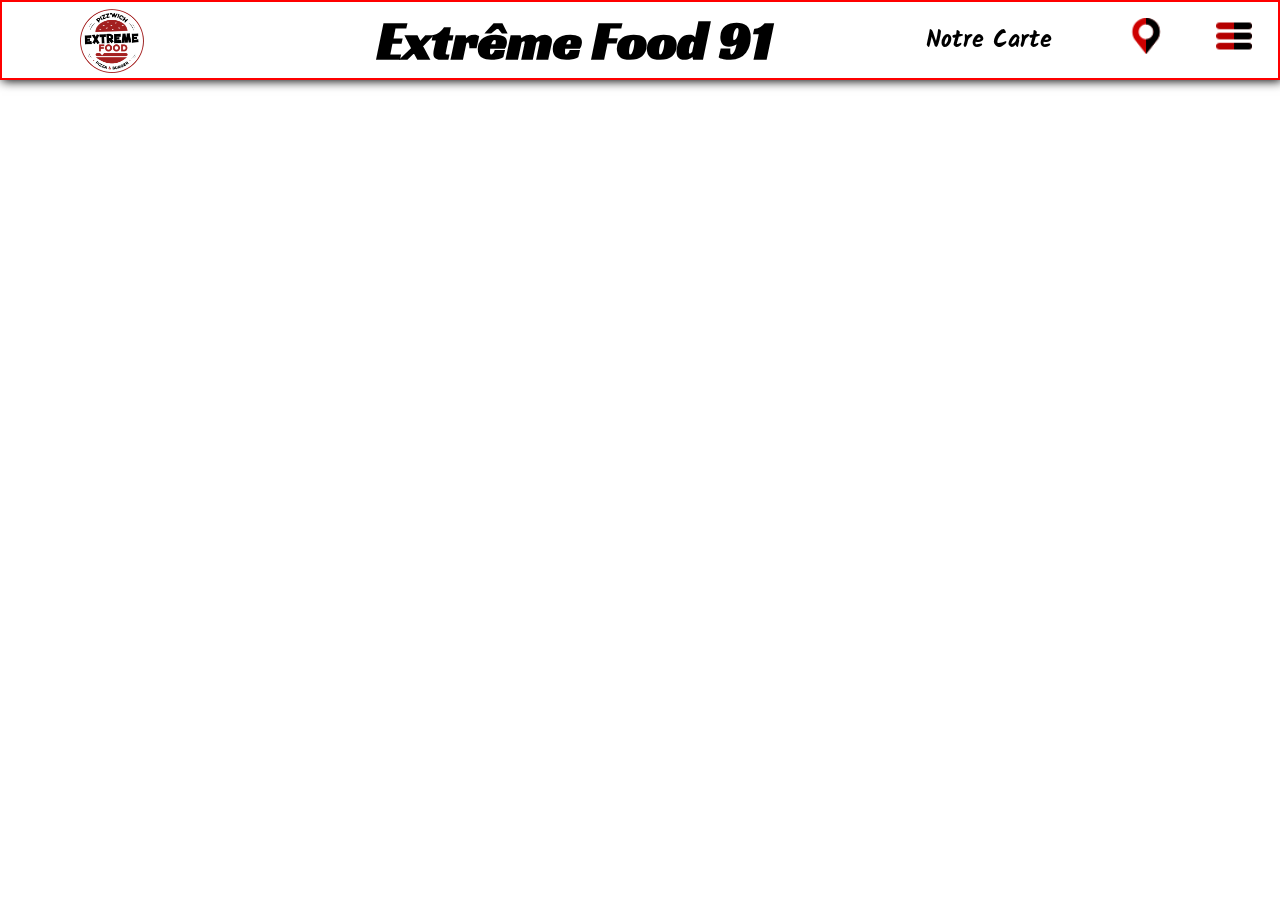
==== index.html @ 27711e1b "Header" ====
<!DOCTYPE html>
<html lang="en">
  <head>
    <meta charset="utf-8" />
    <link rel="stylesheet" href="./style.css" type="text/css" />
    <link rel="icon" href="/Images/Logos/Logo 1.png" />
    <meta name="viewport" content="width=device-width, initial-scale=1" />
    <meta name="theme-color" content="#000000" />
    <meta name="description" content="Restaurant Rapide Extrême Food 91" />
    <meta
      name="keywords"
      content="resto, restauration, fastfood, burger, sandwich, pizza, frites, nuggets, halal, etampes, livraison, ubereat, rapide,"
    />
    <title>Extrême Food 91</title>
  </head>

  <body>
    <!-- Entête -->
    <header>
      <div class="headerContainer">
        <div class="logoContainer">
          <a href="index.html">
            <img
              class="logo"
              src="Images/Logos/Logo 2.png"
              alt="Logo de Extrême Food 91"
            />
          </a>
        </div>
        <div class="titleContainer">
            <a href="index.html" class="restoLink"><h1 id="restoTitle">Extrême Food 91</h1></a>
        </div>
        <div class="cardContainer">
            <h2 id="restoCard">Notre Carte</h2>
        </div>
        
        <div class="mapMenuContainer">

            <div class="mapIcon">
                <a href="https://goo.gl/maps/BwsLsfwWhF5oVMnx7" target="_blank">
                    <img
                    class="map"
                    src="Images/icons/here.png"
                    alt="Localisation du Restaurant à Etampes"
                    />
                </a>
            </div>
            <div class="menuIcon">
                <nav>
                    <img class="menu" src="Images/icons/menu.png" alt="Icon du menu" />
                </nav>
            </div>
        </div>
      </div>
    </header>
    <!-- Informations -->
    <main>
      <!-- <div>
        <img
          src="/Images/Sandwich/sandwichBanner.jpg"
          alt="Publicité de nos sandwichs"
          class="sandwichBanner"
        />
        <img
          src="/Images/Salades/saladeBanner.jpg"
          alt="Publicité de nos salades"
          class="saladeBanner"
        />
        <img
          src="/Images/Pizza/pizzaBanner.jpg"
          alt="Publicité de nos pizzas"
          class="pizzaBanner"
        />
      </div> -->
    </main>

    <!-- Pied de page -->
    <footer>
      <div>
        Icônes conçues par
        <a href="https://www.flaticon.com/fr/auteurs/freepik" title="Freepik">
          Freepik
        </a>
        from
        <a href="https://www.flaticon.com/fr/" title="Flaticon"
          >www.flaticon.com'</a
        >
      </div>
    </footer>
  </body>
</html>
---- style.css ----
@import url("https://fonts.googleapis.com/css2?family=Kalam:wght@300&family=Racing+Sans+One&family=Sriracha&display=swap");
.logo {
  padding-top: 10px;
  width: 4rem;
}
@media (max-width: 600px) {
  .logo {
    padding-top: 7px;
  }
}

.mapIcon {
  text-align: center;
  width: 10rem;
}
@media (max-width: 600px) {
  .mapIcon {
    text-align: right;
    margin-right: 1rem;
  }
}

.map,
.menu {
  width: 2.3rem;
}

.menuIcon {
  text-align: center;
  width: 10rem;
}
@media (max-width: 600px) {
  .menuIcon {
    text-align: left;
    margin-left: 1rem;
  }
}

* {
  width: 100%;
  box-sizing: border-box;
  list-style: none;
  margin: 0;
  padding: 0;
}

body {
  width: 100%;
  display: flex;
  font-family: "Kalam", cursive;
  display: flex;
  flex-direction: column;
  flex-wrap: wrap;
  align-content: center;
  align-items: center;
}
@media (max-width: 600px) {
  body {
    margin: 0;
    padding: 0;
    justify-content: center;
  }
}

.headerContainer {
  display: flex;
  align-items: center;
  flex-direction: row;
  flex-wrap: nowrap;
  border: 2px solid red;
  box-shadow: 2px 1px 10px 0px black;
  position: fixed;
  background-color: white;
  height: 5rem;
}
@media (max-width: 600px) {
  .headerContainer {
    flex-direction: column;
  }
}

.logoContainer {
  text-align: center;
  width: 25rem;
}
@media (max-width: 600px) {
  .logoContainer {
    position: absolute;
  }
}

.titleContainer {
  text-align: center;
}
@media (max-width: 600px) {
  .titleContainer {
    width: 0;
  }
}

.restoLink {
  text-decoration: none;
  list-style: none;
}

#restoTitle {
  font-family: "Racing Sans One", cursive;
  font-size: 3.3rem;
  color: black;
}
@media (max-width: 600px) {
  #restoTitle {
    visibility: hidden;
    height: 0;
  }
}

.cardContainer {
  width: 20rem;
}
@media (max-width: 600px) {
  .cardContainer {
    width: 0;
  }
}

@media (max-width: 600px) {
  #restoCard {
    visibility: hidden;
    height: 0;
  }
}

.mapMenuContainer {
  display: flex;
  width: 11rem;
  flex-wrap: nowrap;
  flex-direction: row;
}
@media (max-width: 600px) {
  .mapMenuContainer {
    width: 100%;
    height: 5rem;
    flex-direction: row-reverse;
    align-items: flex-end;
  }
}

.logo {
  padding-top: 10px;
  width: 4rem;
}
@media (max-width: 600px) {
  .logo {
    padding-top: 7px;
  }
}

.mapIcon {
  text-align: center;
  width: 10rem;
}
@media (max-width: 600px) {
  .mapIcon {
    text-align: right;
    margin-right: 1rem;
  }
}

.map,
.menu {
  width: 2.3rem;
}

.menuIcon {
  text-align: center;
  width: 10rem;
}
@media (max-width: 600px) {
  .menuIcon {
    text-align: left;
    margin-left: 1rem;
  }
}

/*# sourceMappingURL=style.css.map */
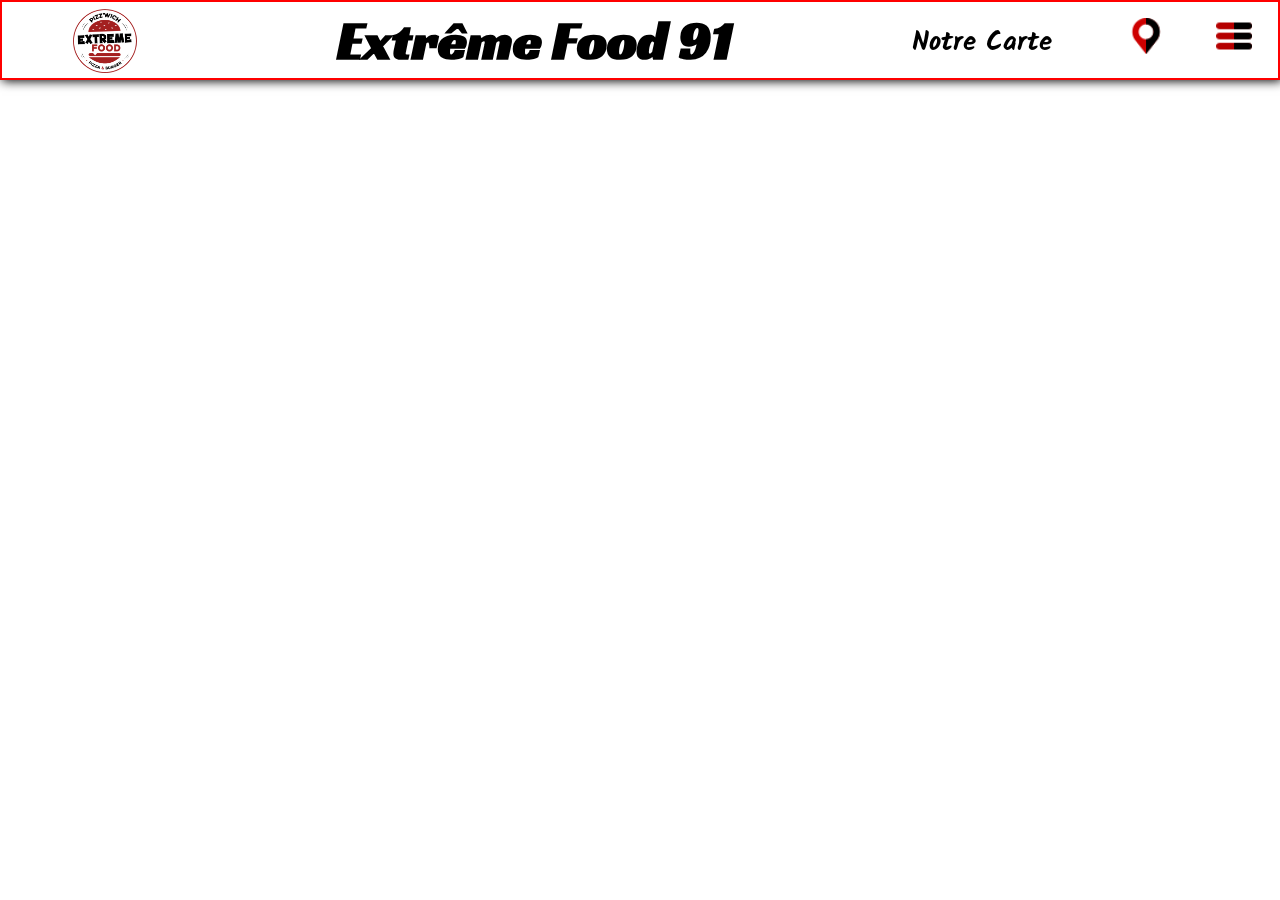
==== commit e76b2c78: "menu" ====
--- a/index.html
+++ b/index.html
@@ -28,28 +28,108 @@
           </a>
         </div>
         <div class="titleContainer">
-            <a href="index.html" class="restoLink"><h1 id="restoTitle">Extrême Food 91</h1></a>
+          <a href="index.html" class="restoLink"
+            ><h1 id="restoTitle">Extrême Food 91</h1></a
+          >
         </div>
         <div class="cardContainer">
-            <h2 id="restoCard">Notre Carte</h2>
+          <div class="restoCard">
+            <h2 class="cardTitle">Notre Carte</h2>
+            <div class="menuCards">
+              <div class="cardsImgContainer">
+                <p class="cards">Nos Burgers</p>
+                <img
+                  src="/Images/Burgers/Le Balaise.png"
+                  alt="Burger Le Balaise"
+                  class="cardsImg"
+                />
+              </div>
+
+              <div class="cardsImgContainer">
+                <p class="cards">Nos Pizzas</p>
+                <img
+                  src="/Images/Pizza/Carnivore.png"
+                  alt="Pizza Carnivore"
+                  class="cardsImg"
+                />
+              </div>
+
+              <div class="cardsImgContainer">
+                <p class="cards">Nos Sandwichs</p>
+                <img
+                  src="/Images/Sandwich/Le Mix Up.png"
+                  alt="Sandwich Le Mix Up"
+                  class="cardsImg"
+                />
+              </div>
+
+              <div class="cardsImgContainer">
+                <p class="cards">Nos Salades</p>
+                <img
+                  src="/Images/Salades/Poulax.png"
+                  alt="Salade Poulax"
+                  class="cardsImg"
+                />
+              </div>
+
+              <div class="cardsImgContainer">
+                <p class="cards">Nos Frites</p>
+                <img
+                  src="/Images/Friture/Frites Cheddar Bacon.png"
+                  alt="Frites Cheddar Bacon"
+                  class="cardsImg"
+                />
+              </div>
+
+              <div class="cardsImgContainer">
+                <p class="cards">Nos Extras</p>
+                <img
+                  src="/Images/Friture/Nuggets.png"
+                  alt="Nuggets"
+                  class="cardsImg"
+                />
+              </div>
+
+              <div class="cardsImgContainer">
+                <p class="cards">Menu Kids</p>
+                <img
+                  src="/Images/Burgers/Menu Enfant.jpg"
+                  alt="Menu Kids"
+                  class="cardsImg"
+                />
+              </div>
+
+              <div class="cardsImgContainer">
+                <p class="cards">Nos Desserts</p>
+                <img
+                  src="/Images/Desserts/Tiramisu Maison.png"
+                  alt="Tiramisu"
+                  class="cardsImg"
+                />
+              </div>
+            </div>
+          </div>
         </div>
-        
+
         <div class="mapMenuContainer">
-
-            <div class="mapIcon">
-                <a href="https://goo.gl/maps/BwsLsfwWhF5oVMnx7" target="_blank">
-                    <img
-                    class="map"
-                    src="Images/icons/here.png"
-                    alt="Localisation du Restaurant à Etampes"
-                    />
-                </a>
-            </div>
-            <div class="menuIcon">
-                <nav>
-                    <img class="menu" src="Images/icons/menu.png" alt="Icon du menu" />
-                </nav>
-            </div>
+          <div class="mapIcon">
+            <a href="https://goo.gl/maps/BwsLsfwWhF5oVMnx7" target="_blank">
+              <img
+                class="map"
+                src="Images/icons/here.png"
+                alt="Localisation du Restaurant à Etampes"
+              />
+            </a>
+          </div>
+          <div class="menuIcon">
+            <nav>
+              <img
+                class="menu"
+                src="Images/icons/menu.png"
+                alt="Icon du menu"
+              />
+            </nav>
+          </div>
         </div>
       </div>
     </header>
--- a/style.css
+++ b/style.css
@@ -116,7 +116,8 @@
 }
 
 .cardContainer {
-  width: 20rem;
+  height: 5rem;
+  width: 15rem;
 }
 @media (max-width: 600px) {
   .cardContainer {
@@ -124,11 +125,25 @@
   }
 }
 
-@media (max-width: 600px) {
-  #restoCard {
+.restoCard {
+  font-family: "Kalam", cursive;
+  font-size: 1.5rem;
+  cursor: pointer;
+  height: 5rem;
+  width: 15rem;
+}
+@media (max-width: 600px) {
+  .restoCard {
     visibility: hidden;
     height: 0;
   }
+}
+
+.cardTitle {
+  font-family: "Kalam", cursive;
+  font-size: 1.7rem;
+  padding-top: 1.3rem;
+  text-align: center;
 }
 
 .mapMenuContainer {
@@ -146,6 +161,74 @@
   }
 }
 
+.menuCards {
+  display: flex;
+  flex-direction: row;
+  flex-wrap: wrap;
+  justify-content: space-evenly;
+  align-content: space-around;
+  cursor: pointer;
+  visibility: hidden;
+  width: 0;
+  height: 0;
+  border-radius: 20px;
+  border: 2px solid grey;
+  box-shadow: 4px 3px 11px 0px grey;
+  border-radius: 1rem;
+  opacity: 0;
+  position: relative;
+  top: 1.7rem;
+  right: 33rem;
+  transition: 0.4s cubic-bezier(0.51, 0.52, 0.87, 0.88);
+}
+
+.restoCard:hover .menuCards {
+  visibility: visible;
+  opacity: 1;
+  width: 45rem;
+  height: 20rem;
+}
+
+.cardsImgContainer {
+  visibility: hidden;
+  width: 10rem;
+  height: 7rem;
+  padding: 11px;
+  display: flex;
+  flex-direction: column-reverse;
+  opacity: 0;
+}
+.cardsImgContainer:hover {
+  visibility: visible;
+  width: 9.5rem;
+  height: 7rem;
+  border: 2px solid grey;
+  box-shadow: 4px 3px 11px 0px grey;
+  border-radius: 1rem;
+  transform: scale(1.03);
+  cursor: pointer;
+  opacity: 1;
+}
+
+.cardsImg {
+  width: 5rem;
+  height: 3.5rem;
+  margin-left: 1.7rem;
+}
+
+.cards {
+  font-family: "Sriracha", cursive;
+  font-size: 15px;
+  text-align: center;
+}
+
+.restoCard:hover .cardsImgContainer {
+  transition: 0.1s ease-in-out;
+  visibility: visible;
+  height: 7rem;
+  opacity: 1;
+}
+
 .logo {
   padding-top: 10px;
   width: 4rem;
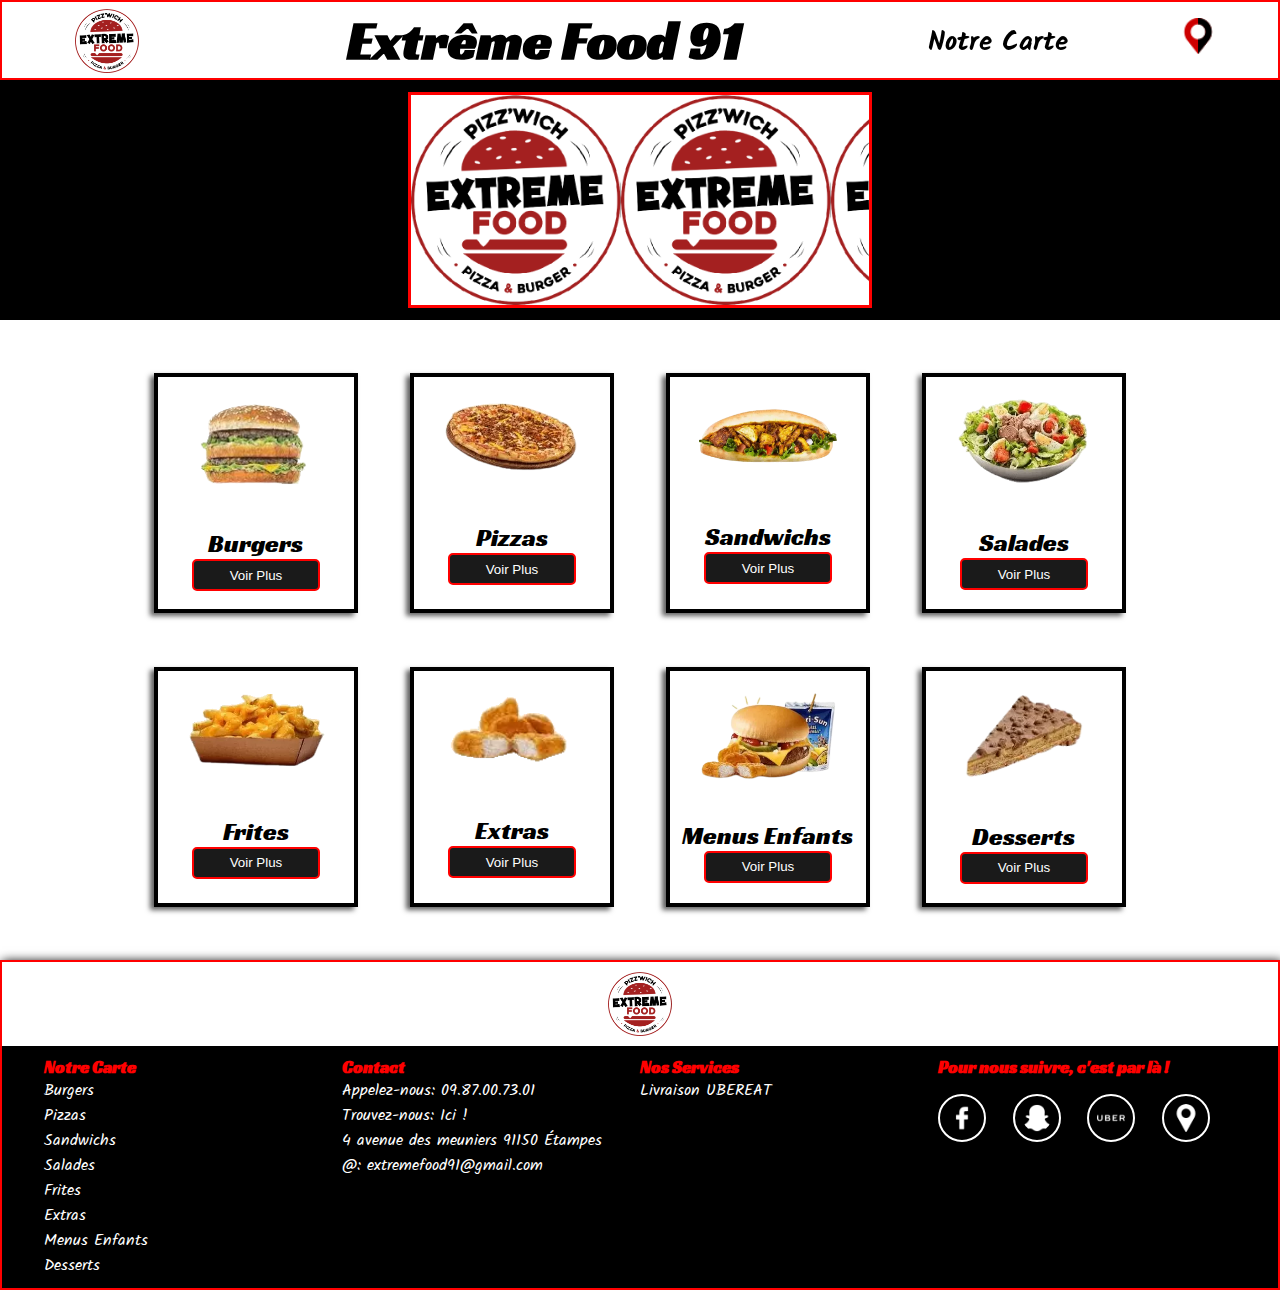
==== commit 8be398e5: "index" ====
--- a/index.html
+++ b/index.html
@@ -3,7 +3,7 @@
   <head>
     <meta charset="utf-8" />
     <link rel="stylesheet" href="./style.css" type="text/css" />
-    <link rel="icon" href="/Images/Logos/Logo 1.png" />
+    <link rel="icon" href="/Images/Logos/logo-3.webp" />
     <meta name="viewport" content="width=device-width, initial-scale=1" />
     <meta name="theme-color" content="#000000" />
     <meta name="description" content="Restaurant Rapide Extrême Food 91" />
@@ -22,7 +22,7 @@
           <a href="index.html">
             <img
               class="logo"
-              src="Images/Logos/Logo 2.png"
+              src="Images/Logos/Logo-2.webp"
               alt="Logo de Extrême Food 91"
             />
           </a>
@@ -39,7 +39,7 @@
               <div class="cardsImgContainer">
                 <p class="cards">Nos Burgers</p>
                 <img
-                  src="/Images/Burgers/Le Balaise.png"
+                  src="/Images/Burgers/Balaise.webp"
                   alt="Burger Le Balaise"
                   class="cardsImg"
                 />
@@ -48,7 +48,7 @@
               <div class="cardsImgContainer">
                 <p class="cards">Nos Pizzas</p>
                 <img
-                  src="/Images/Pizza/Carnivore.png"
+                  src="/Images/Pizza/Carnivore.webp"
                   alt="Pizza Carnivore"
                   class="cardsImg"
                 />
@@ -57,7 +57,7 @@
               <div class="cardsImgContainer">
                 <p class="cards">Nos Sandwichs</p>
                 <img
-                  src="/Images/Sandwich/Le Mix Up.png"
+                  src="/Images/Sandwich/MixUp.webp"
                   alt="Sandwich Le Mix Up"
                   class="cardsImg"
                 />
@@ -66,7 +66,7 @@
               <div class="cardsImgContainer">
                 <p class="cards">Nos Salades</p>
                 <img
-                  src="/Images/Salades/Poulax.png"
+                  src="/Images/Salades/Poulax.webp"
                   alt="Salade Poulax"
                   class="cardsImg"
                 />
@@ -75,7 +75,7 @@
               <div class="cardsImgContainer">
                 <p class="cards">Nos Frites</p>
                 <img
-                  src="/Images/Friture/Frites Cheddar Bacon.png"
+                  src="/Images/Friture/Frites Cheddar Bacon.webp"
                   alt="Frites Cheddar Bacon"
                   class="cardsImg"
                 />
@@ -84,7 +84,7 @@
               <div class="cardsImgContainer">
                 <p class="cards">Nos Extras</p>
                 <img
-                  src="/Images/Friture/Nuggets.png"
+                  src="/Images/Friture/Nuggets.webp"
                   alt="Nuggets"
                   class="cardsImg"
                 />
@@ -93,7 +93,7 @@
               <div class="cardsImgContainer">
                 <p class="cards">Menu Kids</p>
                 <img
-                  src="/Images/Burgers/Menu Enfant.jpg"
+                  src="/Images/Burgers/Menu Enfant.webp"
                   alt="Menu Kids"
                   class="cardsImg"
                 />
@@ -102,7 +102,7 @@
               <div class="cardsImgContainer">
                 <p class="cards">Nos Desserts</p>
                 <img
-                  src="/Images/Desserts/Tiramisu Maison.png"
+                  src="/Images/Desserts/Tiramisu.webp"
                   alt="Tiramisu"
                   class="cardsImg"
                 />
@@ -116,55 +116,195 @@
             <a href="https://goo.gl/maps/BwsLsfwWhF5oVMnx7" target="_blank">
               <img
                 class="map"
-                src="Images/icons/here.png"
+                src="Images/icons/here.webp"
                 alt="Localisation du Restaurant à Etampes"
               />
             </a>
-          </div>
-          <div class="menuIcon">
-            <nav>
-              <img
-                class="menu"
-                src="Images/icons/menu.png"
-                alt="Icon du menu"
-              />
-            </nav>
           </div>
         </div>
       </div>
     </header>
     <!-- Informations -->
-    <main>
-      <!-- <div>
-        <img
-          src="/Images/Sandwich/sandwichBanner.jpg"
-          alt="Publicité de nos sandwichs"
-          class="sandwichBanner"
-        />
-        <img
-          src="/Images/Salades/saladeBanner.jpg"
-          alt="Publicité de nos salades"
-          class="saladeBanner"
-        />
-        <img
-          src="/Images/Pizza/pizzaBanner.jpg"
-          alt="Publicité de nos pizzas"
-          class="pizzaBanner"
-        />
-      </div> -->
+    <main class="mainContainer">
+      <div class="deliciousBanner">
+        <div class="deliciousContainer">
+          <div class="deliciousSlides"><!-- défilement d'images --></div>
+        </div>
+      </div>
+
+      <div class="meals">
+        <div class="mealsPart1">
+          <div class="mealsCards">
+            <a href="page.html" class="mealsLinks">
+              <img
+                src="/Images/Burgers/Le Big.webp"
+                alt="Burger Le Big"
+                class="mealsImg"
+              />
+              <div class="infosMeals">
+                <p class="mealsTitles">Burgers</p>
+                <input class="seeMoreBtn" type="button" value="Voir Plus" />
+              </div>
+            </a>
+          </div>
+          <div class="mealsCards">
+            <a href="page.html" class="mealsLinks">
+              <img
+                src="/Images/Pizza/Bolognaise.webp"
+                alt="Pizza Bolognaise"
+                class="mealsImg"
+              />
+              <div class="infosMeals">
+                <p class="mealsTitles">Pizzas</p>
+                <input class="seeMoreBtn" type="button" value="Voir Plus" />
+              </div>
+            </a>
+          </div>
+          <div class="mealsCards">
+            <a href="page.html" class="mealsLinks">
+              <img
+                src="/Images/Sandwich/Chicken.webp"
+                alt="Sandwich Chicken"
+                class="mealsImg"
+              />
+              <div class="infosMeals">
+                <p class="mealsTitles">Sandwichs</p>
+                <input class="seeMoreBtn" type="button" value="Voir Plus" />
+              </div>
+            </a>
+          </div>
+          <div class="mealsCards">
+            <a href="page.html" class="mealsLinks">
+              <img
+                src="/Images/Salades/Thon.webp"
+                alt="Salade Thon"
+                class="mealsImg"
+              />
+              <div class="infosMeals">
+                <p class="mealsTitles">Salades</p>
+                <input class="seeMoreBtn" type="button" value="Voir Plus" />
+              </div>
+            </a>
+          </div>
+        </div>
+
+        <div class="mealsPart2">
+          <div class="mealsCards">
+            <a href="page.html" class="mealsLinks">
+              <img
+                src="/Images/Friture/Frites Cheddar.webp"
+                alt="Frites Cheddar"
+                class="mealsImg"
+              />
+              <div class="infosMeals">
+                <p class="mealsTitles">Frites</p>
+                <input class="seeMoreBtn" type="button" value="Voir Plus" />
+              </div>
+            </a>
+          </div>
+          <div class="mealsCards">
+            <a href="page.html" class="mealsLinks">
+              <img
+                src="/Images/Friture/Nuggets.webp"
+                alt="Nuggets"
+                class="mealsImg"
+              />
+              <div class="infosMeals">
+                <p class="mealsTitles">Extras</p>
+                <input class="seeMoreBtn" type="button" value="Voir Plus" />
+              </div>
+            </a>
+          </div>
+          <div class="mealsCards">
+            <a href="page.html" class="mealsLinks">
+              <img
+                src="/Images/Burgers/Menu Enfant.webp"
+                alt="Menu Enfant"
+                class="mealsImg"
+              />
+              <div class="infosMeals">
+                <p class="mealsTitles">Menus Enfants</p>
+                <input class="seeMoreBtn" type="button" value="Voir Plus" />
+              </div>
+            </a>
+          </div>
+          <div class="mealsCards">
+            <a href="page.html" class="mealsLinks">
+              <img
+                src="/Images/Desserts/Tarte Daim.webp"
+                alt="Tarte Daim"
+                class="mealsImg"
+              />
+              <div class="infosMeals">
+                <p class="mealsTitles">Desserts</p>
+                <input class="seeMoreBtn" type="button" value="Voir Plus" />
+              </div>
+            </a>
+          </div>
+        </div>
+      </div>
     </main>
 
     <!-- Pied de page -->
-    <footer>
-      <div>
-        Icônes conçues par
-        <a href="https://www.flaticon.com/fr/auteurs/freepik" title="Freepik">
-          Freepik
-        </a>
-        from
-        <a href="https://www.flaticon.com/fr/" title="Flaticon"
-          >www.flaticon.com'</a
-        >
+    <footer class="footer">
+      <div class="footerContainer">
+        <div class="footerLogoContainer">
+          <img
+            src="/Images/Logos/Logo-2.webp"
+            alt="Logo Extrême Food 91"
+            class="footerLogo"
+          />
+        </div>
+
+        <div class="footerInfosContainer">
+          <div class="footerCardContainer">
+            <h4 class="footerTitles">Notre Carte</h4>
+            <div class="footerCard">
+              <a href="page.html" class="footerCardLinks">Burgers</a>
+              <a href="page.html" class="footerCardLinks">Pizzas</a>
+              <a href="page.html" class="footerCardLinks">Sandwichs</a>
+              <a href="page.html" class="footerCardLinks">Salades</a>
+              <a href="page.html" class="footerCardLinks">Frites</a>
+              <a href="page.html" class="footerCardLinks">Extras</a>
+              <a href="page.html" class="footerCardLinks">Menus Enfants</a>
+              <a href="page.html" class="footerCardLinks">Desserts</a>
+            </div>
+          </div>
+          <div>
+            <h4 class="footerTitles">Contact</h4>
+            <p class="footerCardLinks">Appelez-nous: 09.87.00.73.01 </p>
+            <p class="footerCardLinks">Trouvez-nous:
+              <a href="https://goo.gl/maps/BwsLsfwWhF5oVMnx7" target="_blank" class="footerCardLinks">Ici !</a>
+            </p>
+            <p class="footerCardLinks">4 avenue des meuniers 91150 Étampes</p>
+            <p class="footerCardLinks">@: extremefood91@gmail.com</p>
+            <!-- <a href="mailto:extremefood91@gmail.com?subject=subjecttext" target="_blank" class="footerCardLinks">@: extremefood91@gmail.com</a> -->
+          </div>
+          <div >
+            <h4 class="footerTitles">Nos Services</h4>
+            <a href="https://www.ubereats.com/fr/store/extreme-x-food/DJLPsvUhWgyoLSpjos2V5g?utm_campaign=place-action-link&utm_medium=organic&utm_source=google" target="_blank" class="footerCardLinks">Livraison UBEREAT</a>
+          </div>
+          <div>
+            <h5 class="footerTitles">Pour nous suivre, c'est par là !</h5>
+          
+          <div class="footerReseauLogos">
+
+            <a href="https://www.facebook.com/profile.php?id=100083142766612" target="_blank">
+              <img src="/Images/icons/facebook.webp" alt="Facebook" class="reseauLogos"/>
+          </a>
+          <a href="https://www.snapchat.com/add/extreme-food91?share_id=7uzzYA0iHAE&locale=fr-FR" target="_blank">
+            <img src="/Images/icons/snapchat.webp" alt="SnapChat" class="reseauLogos"/>
+          </a>
+          <a href="https://www.ubereats.com/fr/store/extreme-x-food/DJLPsvUhWgyoLSpjos2V5g?utm_campaign=place-action-link&utm_medium=organic&utm_source=google" target="_blank">
+            <img src="/Images/icons/uber.webp" alt="UberEat" class="reseauLogos"/>
+          </a>
+          <a href="https://goo.gl/maps/BwsLsfwWhF5oVMnx7" target="_blank">
+            <img src="Images/icons/pin.webp"  alt="Localisation du Restaurant à Etampes" class="reseauLogos"/>
+          </a>
+          </div>
+          </div>
+
+        </div>
       </div>
     </footer>
   </body>
--- a/style.css
+++ b/style.css
@@ -20,20 +20,34 @@
   }
 }
 
-.map,
-.menu {
+.map {
   width: 2.3rem;
 }
 
-.menuIcon {
-  text-align: center;
-  width: 10rem;
-}
-@media (max-width: 600px) {
-  .menuIcon {
-    text-align: left;
-    margin-left: 1rem;
-  }
+.seeMoreBtn {
+  background-color: rgba(0, 0, 0, 0.897);
+  color: white;
+  border: 2px solid red;
+  border-radius: 5px;
+}
+.seeMoreBtn:hover {
+  background-color: white;
+  color: black;
+  transform: scale(1.09);
+  cursor: pointer;
+}
+
+.reseauLogos {
+  margin-top: 1rem;
+  padding: 8px;
+  width: 3rem;
+  border: 2px solid white;
+  border-radius: 3rem;
+}
+.reseauLogos:hover {
+  transform: rotate(360deg);
+  transition: all 0.5s ease-in-out 0s;
+  box-shadow: inset red -5px -2px 5px 0px;
 }
 
 * {
@@ -62,6 +76,185 @@
   }
 }
 
+.mainContainer {
+  padding-top: 5rem;
+  display: flex;
+  flex-direction: column;
+  align-items: center;
+}
+@media (max-width: 600px) {
+  .mainContainer {
+    padding-top: 5rem;
+  }
+}
+
+.deliciousBanner {
+  background-color: black;
+  width: 100%;
+  height: 15rem;
+  display: flex;
+  justify-content: center;
+  align-items: center;
+}
+@media (max-width: 600px) {
+  .deliciousBanner {
+    height: 12rem;
+  }
+}
+
+.deliciousContainer {
+  width: 29rem;
+  height: 13.5rem;
+  border: 3px solid red;
+  box-shadow: -4px 3px 5px 0px black;
+  background-color: white;
+  background-size: contain;
+  overflow: hidden;
+  background-color: white;
+  background-image: url("/Images/Logos/Logo-1.webp");
+  background-size: contain;
+  animation: defilement 8s cubic-bezier(1, -0.88, 0.27, 1.55) infinite;
+}
+@media (max-width: 600px) {
+  .deliciousContainer {
+    height: 76%;
+  }
+}
+
+@keyframes defilement {
+  0% {
+    background-image: url("/Images/Sandwich/SandwichBanner.webp");
+    background-repeat: no-repeat;
+  }
+  50% {
+    background-image: url("/Images/Burgers/BurgerBanner.webp");
+    background-repeat: no-repeat;
+  }
+  100% {
+    background-image: url("/Images/Pizza/PizzaBanner.webp");
+    background-repeat: no-repeat;
+  }
+}
+.deliciousSlides {
+  width: 100%;
+  height: 0;
+  padding-top: 45%;
+  background-size: contain;
+}
+
+.meals {
+  display: flex;
+  flex-direction: column;
+  width: 100%;
+  height: 40rem;
+  align-items: center;
+  justify-content: space-evenly;
+}
+@media (max-width: 1200px) {
+  .meals {
+    height: 30rem;
+  }
+}
+@media (max-width: 600px) {
+  .meals {
+    overflow: scroll;
+    height: 114rem;
+    justify-content: flex-end;
+  }
+}
+
+.mealsPart1,
+.mealsPart2 {
+  display: flex;
+  flex-direction: row;
+  justify-content: space-around;
+  width: 80%;
+}
+@media (max-width: 1200px) {
+  .mealsPart1,
+  .mealsPart2 {
+    width: 95%;
+  }
+}
+@media (max-width: 600px) {
+  .mealsPart1,
+  .mealsPart2 {
+    flex-direction: column;
+    align-items: center;
+  }
+}
+
+.mealsCards {
+  width: 20%;
+  height: 15rem;
+  background-color: white;
+  border: 4px solid black;
+  display: flex;
+  flex-direction: column;
+  box-shadow: -4px 3px 5px 0px rgba(0, 0, 0, 0.623);
+}
+.mealsCards:hover {
+  box-shadow: 5px 5px 5px 0px rgba(255, 0, 0, 0.6392156863);
+  cursor: pointer;
+  transform: rotate(2deg);
+}
+@media (max-width: 1200px) {
+  .mealsCards {
+    width: 10rem;
+    height: 11rem;
+  }
+}
+@media (max-width: 600px) {
+  .mealsCards {
+    width: 15rem;
+    height: 13rem;
+    margin-bottom: 1rem;
+  }
+}
+
+.mealsLinks {
+  display: flex;
+  flex-direction: column;
+  align-items: center;
+  justify-content: space-around;
+  height: 16rem;
+  text-decoration: none;
+  list-style: none;
+}
+
+.mealsImg {
+  width: 70%;
+  height: auto;
+}
+@media (max-width: 600px) {
+  .mealsImg {
+    width: 60%;
+  }
+}
+
+.infosMeals {
+  display: flex;
+  flex-direction: column;
+  align-items: center;
+}
+
+.mealsTitles {
+  text-align: center;
+  font-family: "Racing Sans One", cursive;
+  color: black;
+  font-size: 25px;
+}
+@media (max-width: 1200px) {
+  .mealsTitles {
+    font-size: 20px;
+  }
+}
+
+.seeMoreBtn {
+  width: 8rem;
+  height: 2rem;
+}
+
 .headerContainer {
   display: flex;
   align-items: center;
@@ -114,6 +307,11 @@
     height: 0;
   }
 }
+@media (max-width: 1200px) {
+  #restoTitle {
+    font-size: 1.8rem;
+  }
+}
 
 .cardContainer {
   height: 5rem;
@@ -121,7 +319,7 @@
 }
 @media (max-width: 600px) {
   .cardContainer {
-    width: 0;
+    width: 100%;
   }
 }
 
@@ -138,12 +336,22 @@
     height: 0;
   }
 }
+@media (max-width: 1200px) {
+  .restoCard {
+    width: 9rem;
+  }
+}
 
 .cardTitle {
   font-family: "Kalam", cursive;
   font-size: 1.7rem;
   padding-top: 1.3rem;
   text-align: center;
+}
+@media (max-width: 600px) {
+  .cardTitle {
+    padding-top: 3rem;
+  }
 }
 
 .mapMenuContainer {
@@ -178,7 +386,8 @@
   opacity: 0;
   position: relative;
   top: 1.7rem;
-  right: 33rem;
+  background-color: white;
+  right: 35rem;
   transition: 0.4s cubic-bezier(0.51, 0.52, 0.87, 0.88);
 }
 
@@ -186,7 +395,21 @@
   visibility: visible;
   opacity: 1;
   width: 45rem;
-  height: 20rem;
+  height: 17rem;
+  overflow: scroll;
+}
+@media (max-width: 600px) {
+  .restoCard:hover .menuCards {
+    visibility: hidden;
+    opacity: 0;
+  }
+}
+@media (max-width: 1200px) {
+  .restoCard:hover .menuCards {
+    right: 25rem;
+    width: 42rem;
+    height: 15rem;
+  }
 }
 
 .cardsImgContainer {
@@ -209,17 +432,39 @@
   cursor: pointer;
   opacity: 1;
 }
+@media (max-width: 600px) {
+  .cardsImgContainer {
+    visibility: visible;
+    opacity: 1;
+    width: 6rem;
+    height: 4rem;
+    padding: 0px;
+  }
+}
 
 .cardsImg {
   width: 5rem;
   height: 3.5rem;
   margin-left: 1.7rem;
 }
+@media (max-width: 600px) {
+  .cardsImg {
+    width: 4rem;
+    height: 2.5rem;
+    margin-left: 0.7rem;
+  }
+}
 
 .cards {
   font-family: "Sriracha", cursive;
   font-size: 15px;
   text-align: center;
+}
+@media (max-width: 600px) {
+  .cards {
+    font-size: 10px;
+    font-family: "Racing Sans One", cursive;
+  }
 }
 
 .restoCard:hover .cardsImgContainer {
@@ -229,6 +474,74 @@
   opacity: 1;
 }
 
+.footerContainer {
+  display: flex;
+  align-items: center;
+  flex-direction: column;
+  flex-wrap: nowrap;
+  border: 2px solid red;
+  box-shadow: 2px 1px 10px 0px black;
+  background-color: black;
+  height: auto;
+}
+
+.footerLogoContainer {
+  padding: 10px;
+  display: flex;
+  justify-content: center;
+  align-items: center;
+  background-color: white;
+}
+
+.footerLogo {
+  width: 4rem;
+  background-color: white;
+}
+
+.footerInfosContainer {
+  display: flex;
+  align-items: stretch;
+  flex-direction: row;
+  padding-bottom: 15px;
+  width: 95%;
+  padding: 10px;
+}
+@media (max-width: 600px) {
+  .footerInfosContainer {
+    flex-direction: column;
+    text-align: center;
+  }
+}
+
+.footerCardContainer {
+  display: flex;
+  flex-direction: column;
+  flex-wrap: nowrap;
+}
+
+.footerTitles {
+  font-family: "Racing Sans One", cursive;
+  font-size: 17px;
+  color: red;
+}
+
+.footerCard {
+  display: flex;
+  flex-direction: column;
+}
+
+.footerCardLinks {
+  list-style: none;
+  text-decoration: none;
+  color: white;
+}
+
+.footerReseauLogos {
+  display: flex;
+  flex-direction: row;
+  flex-wrap: nowrap;
+}
+
 .logo {
   padding-top: 10px;
   width: 4rem;
@@ -250,20 +563,34 @@
   }
 }
 
-.map,
-.menu {
+.map {
   width: 2.3rem;
 }
 
-.menuIcon {
-  text-align: center;
-  width: 10rem;
-}
-@media (max-width: 600px) {
-  .menuIcon {
-    text-align: left;
-    margin-left: 1rem;
-  }
+.seeMoreBtn {
+  background-color: rgba(0, 0, 0, 0.897);
+  color: white;
+  border: 2px solid red;
+  border-radius: 5px;
+}
+.seeMoreBtn:hover {
+  background-color: white;
+  color: black;
+  transform: scale(1.09);
+  cursor: pointer;
+}
+
+.reseauLogos {
+  margin-top: 1rem;
+  padding: 8px;
+  width: 3rem;
+  border: 2px solid white;
+  border-radius: 3rem;
+}
+.reseauLogos:hover {
+  transform: rotate(360deg);
+  transition: all 0.5s ease-in-out 0s;
+  box-shadow: inset red -5px -2px 5px 0px;
 }
 
 /*# sourceMappingURL=style.css.map */
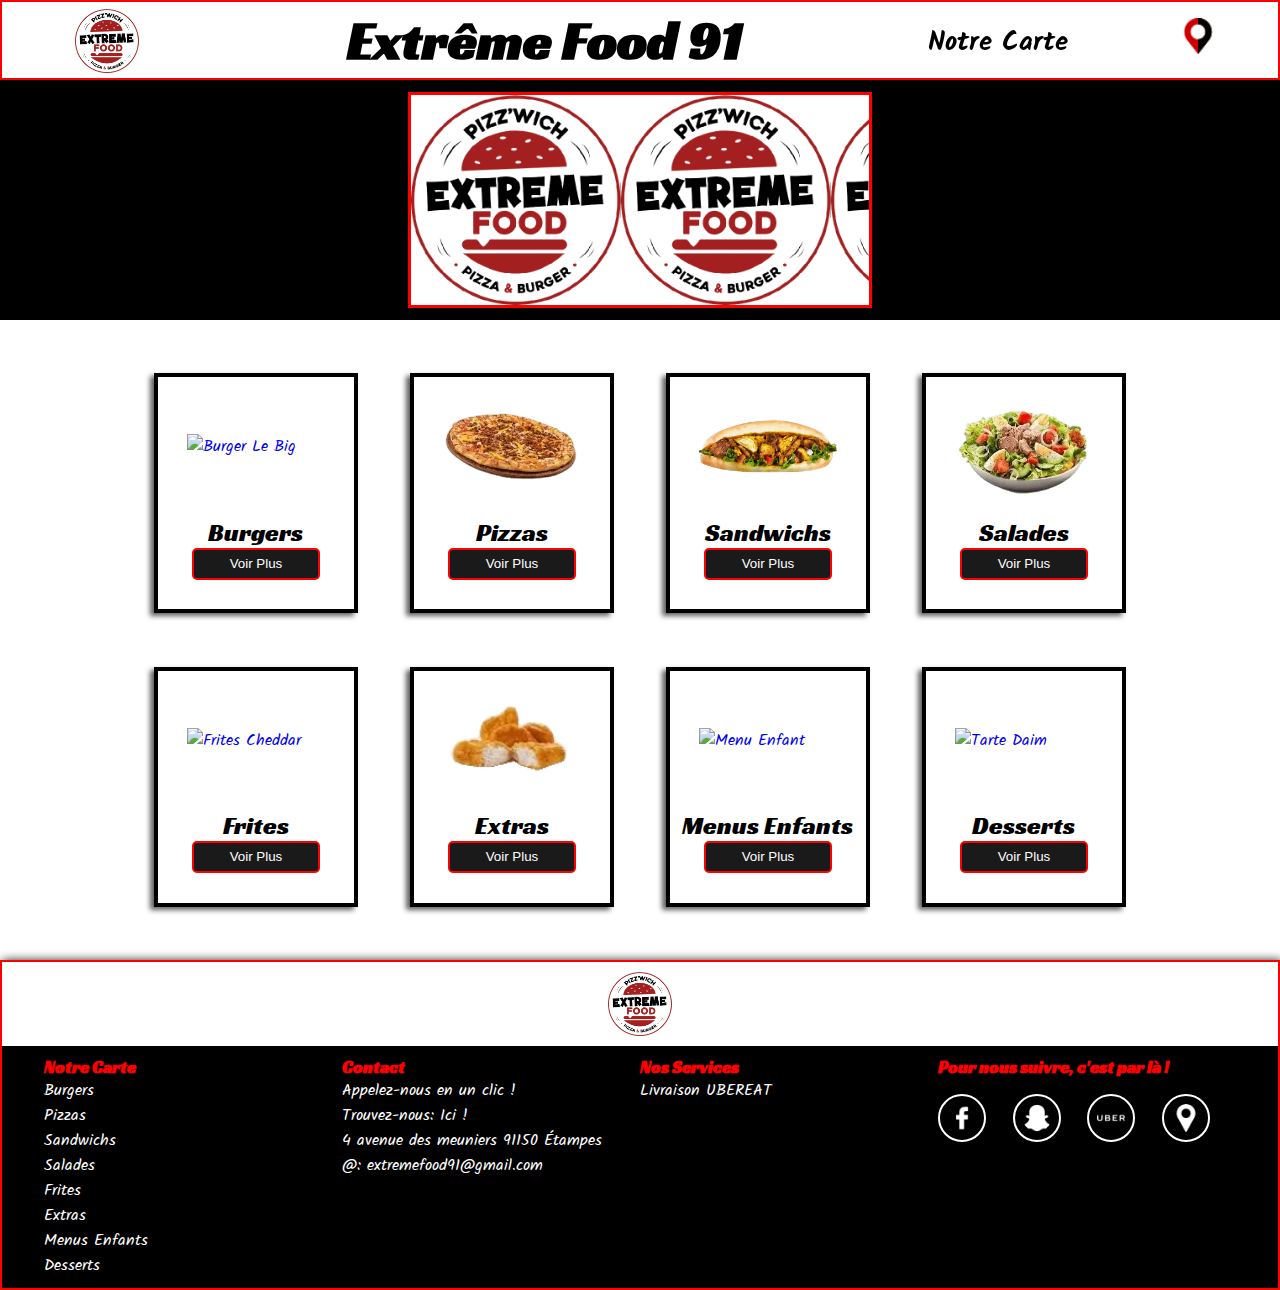
==== commit f8f34254: "responsive" ====
--- a/index.html
+++ b/index.html
@@ -29,84 +29,84 @@
         </div>
         <div class="titleContainer">
           <a href="index.html" class="restoLink"
-            ><h1 id="restoTitle">Extrême Food 91</h1></a
+            ><h1 class="restoTitle">Extrême Food 91</h1></a
           >
         </div>
         <div class="cardContainer">
           <div class="restoCard">
             <h2 class="cardTitle">Notre Carte</h2>
             <div class="menuCards">
-              <div class="cardsImgContainer">
+              <a href="page.html#burgerContainer" class="cardsImgContainer">
                 <p class="cards">Nos Burgers</p>
                 <img
                   src="/Images/Burgers/Balaise.webp"
                   alt="Burger Le Balaise"
                   class="cardsImg"
                 />
-              </div>
-
-              <div class="cardsImgContainer">
+              </a>
+
+              <a href="page.html#pizzaContainer" class="cardsImgContainer">
                 <p class="cards">Nos Pizzas</p>
                 <img
                   src="/Images/Pizza/Carnivore.webp"
                   alt="Pizza Carnivore"
                   class="cardsImg"
                 />
-              </div>
-
-              <div class="cardsImgContainer">
+              </a>
+
+              <a href="page.html#sandwichContainer" class="cardsImgContainer">
                 <p class="cards">Nos Sandwichs</p>
                 <img
                   src="/Images/Sandwich/MixUp.webp"
                   alt="Sandwich Le Mix Up"
                   class="cardsImg"
                 />
-              </div>
-
-              <div class="cardsImgContainer">
+              </a>
+
+              <a href="page.html#saladContainer" class="cardsImgContainer">
                 <p class="cards">Nos Salades</p>
                 <img
                   src="/Images/Salades/Poulax.webp"
                   alt="Salade Poulax"
                   class="cardsImg"
                 />
-              </div>
-
-              <div class="cardsImgContainer">
+              </a>
+
+              <a href="page.html#chipsContainer" class="cardsImgContainer">
                 <p class="cards">Nos Frites</p>
                 <img
-                  src="/Images/Friture/Frites Cheddar Bacon.webp"
+                  src="/Images/Friture/FritesCheddarBacon.webp"
                   alt="Frites Cheddar Bacon"
                   class="cardsImg"
                 />
-              </div>
-
-              <div class="cardsImgContainer">
+              </a>
+
+              <a href="page.html#extraContainer" class="cardsImgContainer">
                 <p class="cards">Nos Extras</p>
                 <img
                   src="/Images/Friture/Nuggets.webp"
                   alt="Nuggets"
                   class="cardsImg"
                 />
-              </div>
-
-              <div class="cardsImgContainer">
+              </a>
+
+              <a href="page.html#kidsMealsContainer" class="cardsImgContainer">
                 <p class="cards">Menu Kids</p>
                 <img
-                  src="/Images/Burgers/Menu Enfant.webp"
+                  src="/Images/Burgers/MenuEnfant.webp"
                   alt="Menu Kids"
                   class="cardsImg"
                 />
-              </div>
-
-              <div class="cardsImgContainer">
+              </a>
+
+              <a href="page.html#dessertContainer" class="cardsImgContainer">
                 <p class="cards">Nos Desserts</p>
                 <img
                   src="/Images/Desserts/Tiramisu.webp"
                   alt="Tiramisu"
                   class="cardsImg"
                 />
-              </div>
+              </a>
             </div>
           </div>
         </div>
@@ -135,111 +135,111 @@
       <div class="meals">
         <div class="mealsPart1">
           <div class="mealsCards">
-            <a href="page.html" class="mealsLinks">
-              <img
-                src="/Images/Burgers/Le Big.webp"
+            <a href="page.html#burgerContainer" class="mealsLinks">
+              <img
+                src="/Images/Burgers/LeBig.webp"
                 alt="Burger Le Big"
                 class="mealsImg"
               />
-              <div class="infosMeals">
-                <p class="mealsTitles">Burgers</p>
-                <input class="seeMoreBtn" type="button" value="Voir Plus" />
-              </div>
-            </a>
-          </div>
-          <div class="mealsCards">
-            <a href="page.html" class="mealsLinks">
+            </a>
+            <div class="infosMeals">
+              <p class="mealsTitles">Burgers</p>
+              <input class="seeMoreBtn" type="button" value="Voir Plus" />
+            </div>
+          </div>
+          <div class="mealsCards">
+            <a href="page.html#pizzaContainer" class="mealsLinks">
               <img
                 src="/Images/Pizza/Bolognaise.webp"
                 alt="Pizza Bolognaise"
                 class="mealsImg"
               />
-              <div class="infosMeals">
-                <p class="mealsTitles">Pizzas</p>
-                <input class="seeMoreBtn" type="button" value="Voir Plus" />
-              </div>
-            </a>
-          </div>
-          <div class="mealsCards">
-            <a href="page.html" class="mealsLinks">
+            </a>
+            <div class="infosMeals">
+              <p class="mealsTitles">Pizzas</p>
+              <input class="seeMoreBtn" type="button" value="Voir Plus" />
+            </div>
+          </div>
+          <div class="mealsCards">
+            <a href="page.html#sandwichContainer" class="mealsLinks">
               <img
                 src="/Images/Sandwich/Chicken.webp"
                 alt="Sandwich Chicken"
                 class="mealsImg"
               />
-              <div class="infosMeals">
-                <p class="mealsTitles">Sandwichs</p>
-                <input class="seeMoreBtn" type="button" value="Voir Plus" />
-              </div>
-            </a>
-          </div>
-          <div class="mealsCards">
-            <a href="page.html" class="mealsLinks">
+            </a>
+            <div class="infosMeals">
+              <p class="mealsTitles">Sandwichs</p>
+              <input class="seeMoreBtn" type="button" value="Voir Plus" />
+            </div>
+          </div>
+          <div class="mealsCards">
+            <a href="page.html#saladContainer" class="mealsLinks">
               <img
                 src="/Images/Salades/Thon.webp"
                 alt="Salade Thon"
                 class="mealsImg"
               />
-              <div class="infosMeals">
-                <p class="mealsTitles">Salades</p>
-                <input class="seeMoreBtn" type="button" value="Voir Plus" />
-              </div>
-            </a>
+            </a>
+            <div class="infosMeals">
+              <p class="mealsTitles">Salades</p>
+              <input class="seeMoreBtn" type="button" value="Voir Plus" />
+            </div>
           </div>
         </div>
 
         <div class="mealsPart2">
           <div class="mealsCards">
-            <a href="page.html" class="mealsLinks">
-              <img
-                src="/Images/Friture/Frites Cheddar.webp"
+            <a href="page.html#chipsContainer" class="mealsLinks">
+              <img
+                src="/Images/Friture/FritesCheddar.webp"
                 alt="Frites Cheddar"
                 class="mealsImg"
               />
-              <div class="infosMeals">
-                <p class="mealsTitles">Frites</p>
-                <input class="seeMoreBtn" type="button" value="Voir Plus" />
-              </div>
-            </a>
-          </div>
-          <div class="mealsCards">
-            <a href="page.html" class="mealsLinks">
+            </a>
+            <div class="infosMeals">
+              <p class="mealsTitles">Frites</p>
+              <input class="seeMoreBtn" type="button" value="Voir Plus" />
+            </div>
+          </div>
+          <div class="mealsCards">
+            <a href="page.html#extraContainer" class="mealsLinks">
               <img
                 src="/Images/Friture/Nuggets.webp"
                 alt="Nuggets"
                 class="mealsImg"
               />
-              <div class="infosMeals">
-                <p class="mealsTitles">Extras</p>
-                <input class="seeMoreBtn" type="button" value="Voir Plus" />
-              </div>
-            </a>
-          </div>
-          <div class="mealsCards">
-            <a href="page.html" class="mealsLinks">
-              <img
-                src="/Images/Burgers/Menu Enfant.webp"
+            </a>
+            <div class="infosMeals">
+              <p class="mealsTitles">Extras</p>
+              <input class="seeMoreBtn" type="button" value="Voir Plus" />
+            </div>
+          </div>
+          <div class="mealsCards">
+            <a href="page.html#kidsMealsContainer" class="mealsLinks">
+              <img
+                src="/Images/Burgers/MenuEnfant.webp"
                 alt="Menu Enfant"
                 class="mealsImg"
               />
-              <div class="infosMeals">
-                <p class="mealsTitles">Menus Enfants</p>
-                <input class="seeMoreBtn" type="button" value="Voir Plus" />
-              </div>
-            </a>
-          </div>
-          <div class="mealsCards">
-            <a href="page.html" class="mealsLinks">
-              <img
-                src="/Images/Desserts/Tarte Daim.webp"
+            </a>
+            <div class="infosMeals">
+              <p class="mealsTitles">Menus Enfants</p>
+              <input class="seeMoreBtn" type="button" value="Voir Plus" />
+            </div>
+          </div>
+          <div class="mealsCards">
+            <a href="page.html#dessertContainer" class="mealsLinks">
+              <img
+                src="/Images/Desserts/TarteDaim.webp"
                 alt="Tarte Daim"
                 class="mealsImg"
               />
-              <div class="infosMeals">
-                <p class="mealsTitles">Desserts</p>
-                <input class="seeMoreBtn" type="button" value="Voir Plus" />
-              </div>
-            </a>
+            </a>
+            <div class="infosMeals">
+              <p class="mealsTitles">Desserts</p>
+              <input class="seeMoreBtn" type="button" value="Voir Plus" />
+            </div>
           </div>
         </div>
       </div>
@@ -260,50 +260,84 @@
           <div class="footerCardContainer">
             <h4 class="footerTitles">Notre Carte</h4>
             <div class="footerCard">
-              <a href="page.html" class="footerCardLinks">Burgers</a>
-              <a href="page.html" class="footerCardLinks">Pizzas</a>
-              <a href="page.html" class="footerCardLinks">Sandwichs</a>
-              <a href="page.html" class="footerCardLinks">Salades</a>
-              <a href="page.html" class="footerCardLinks">Frites</a>
-              <a href="page.html" class="footerCardLinks">Extras</a>
-              <a href="page.html" class="footerCardLinks">Menus Enfants</a>
-              <a href="page.html" class="footerCardLinks">Desserts</a>
+              <a href="page.html#burgerContainer" class="footerCardLinks">Burgers</a>
+              <a href="page.html#pizzaContainer" class="footerCardLinks">Pizzas</a>
+              <a href="page.html#sandwichContainer" class="footerCardLinks">Sandwichs</a>
+              <a href="page.html#saladContainer" class="footerCardLinks">Salades</a>
+              <a href="page.html#chipsContainer" class="footerCardLinks">Frites</a>
+              <a href="page.html#extraContainer" class="footerCardLinks">Extras</a>
+              <a href="page.html#kidsMealsContainer" class="footerCardLinks">Menus Enfants</a>
+              <a href="page.html#dessertContainer" class="footerCardLinks">Desserts</a>
             </div>
           </div>
           <div>
             <h4 class="footerTitles">Contact</h4>
-            <p class="footerCardLinks">Appelez-nous: 09.87.00.73.01 </p>
-            <p class="footerCardLinks">Trouvez-nous:
-              <a href="https://goo.gl/maps/BwsLsfwWhF5oVMnx7" target="_blank" class="footerCardLinks">Ici !</a>
+            <!-- <p class="footerCardLinks">Appelez-nous: 09.87.00.73.01</p> -->
+            <a href="tel:+33987007301" class="footerCardLinks">Appelez-nous en un clic !</a>
+            <p class="footerCardLinks">
+              Trouvez-nous:
+              <a
+                href="https://goo.gl/maps/BwsLsfwWhF5oVMnx7"
+                target="_blank"
+                class="footerCardLinks"
+                >Ici !</a
+              >
             </p>
             <p class="footerCardLinks">4 avenue des meuniers 91150 Étampes</p>
-            <p class="footerCardLinks">@: extremefood91@gmail.com</p>
-            <!-- <a href="mailto:extremefood91@gmail.com?subject=subjecttext" target="_blank" class="footerCardLinks">@: extremefood91@gmail.com</a> -->
-          </div>
-          <div >
+            <a href="mailto:extremefood91@gmail.com" target="_blank" class="footerCardLinks">@: extremefood91@gmail.com</a>
+          </div>
+          <div>
             <h4 class="footerTitles">Nos Services</h4>
-            <a href="https://www.ubereats.com/fr/store/extreme-x-food/DJLPsvUhWgyoLSpjos2V5g?utm_campaign=place-action-link&utm_medium=organic&utm_source=google" target="_blank" class="footerCardLinks">Livraison UBEREAT</a>
+            <a
+              href="https://www.ubereats.com/fr/store/extreme-x-food/DJLPsvUhWgyoLSpjos2V5g?utm_campaign=place-action-link&utm_medium=organic&utm_source=google"
+              target="_blank"
+              class="footerCardLinks"
+              >Livraison UBEREAT</a
+            >
           </div>
           <div>
             <h5 class="footerTitles">Pour nous suivre, c'est par là !</h5>
-          
-          <div class="footerReseauLogos">
-
-            <a href="https://www.facebook.com/profile.php?id=100083142766612" target="_blank">
-              <img src="/Images/icons/facebook.webp" alt="Facebook" class="reseauLogos"/>
-          </a>
-          <a href="https://www.snapchat.com/add/extreme-food91?share_id=7uzzYA0iHAE&locale=fr-FR" target="_blank">
-            <img src="/Images/icons/snapchat.webp" alt="SnapChat" class="reseauLogos"/>
-          </a>
-          <a href="https://www.ubereats.com/fr/store/extreme-x-food/DJLPsvUhWgyoLSpjos2V5g?utm_campaign=place-action-link&utm_medium=organic&utm_source=google" target="_blank">
-            <img src="/Images/icons/uber.webp" alt="UberEat" class="reseauLogos"/>
-          </a>
-          <a href="https://goo.gl/maps/BwsLsfwWhF5oVMnx7" target="_blank">
-            <img src="Images/icons/pin.webp"  alt="Localisation du Restaurant à Etampes" class="reseauLogos"/>
-          </a>
-          </div>
-          </div>
-
+
+            <div class="footerReseauLogos">
+              <a
+                href="https://www.facebook.com/profile.php?id=100083142766612"
+                target="_blank"
+              >
+                <img
+                  src="/Images/icons/facebook.webp"
+                  alt="Facebook"
+                  class="reseauLogos"
+                />
+              </a>
+              <a
+                href="https://www.snapchat.com/add/extreme-food91?share_id=7uzzYA0iHAE&locale=fr-FR"
+                target="_blank"
+              >
+                <img
+                  src="/Images/icons/snapchat.webp"
+                  alt="SnapChat"
+                  class="reseauLogos"
+                />
+              </a>
+              <a
+                href="https://www.ubereats.com/fr/store/extreme-x-food/DJLPsvUhWgyoLSpjos2V5g?utm_campaign=place-action-link&utm_medium=organic&utm_source=google"
+                target="_blank"
+              >
+                <img
+                  src="/Images/icons/uber.webp"
+                  alt="UberEat"
+                  class="reseauLogos"
+                />
+              </a>
+              <a href="https://goo.gl/maps/BwsLsfwWhF5oVMnx7" target="_blank">
+                <img
+                  src="Images/icons/pin.webp"
+                  alt="Localisation du Restaurant à Etampes"
+                  class="reseauLogos"
+                />
+              </a>
+            </div>
+          </div>
         </div>
       </div>
     </footer>
--- a/style.css
+++ b/style.css
@@ -191,6 +191,8 @@
   border: 4px solid black;
   display: flex;
   flex-direction: column;
+  justify-content: space-evenly;
+  align-items: center;
   box-shadow: -4px 3px 5px 0px rgba(0, 0, 0, 0.623);
 }
 .mealsCards:hover {
@@ -217,7 +219,7 @@
   flex-direction: column;
   align-items: center;
   justify-content: space-around;
-  height: 16rem;
+  height: 5rem;
   text-decoration: none;
   list-style: none;
 }
@@ -253,6 +255,450 @@
 .seeMoreBtn {
   width: 8rem;
   height: 2rem;
+}
+
+#burgerContainer,
+#pizzaContainer,
+#sandwichContainer,
+#saladContainer,
+#chipsContainer,
+#extraContainer,
+#kidsMealsContainer,
+#dessertContainer {
+  width: 95%;
+  background-color: white;
+}
+
+.burgersTitle,
+.menusDuosTitle,
+.pizzasTitle,
+.pizzWichTitle,
+.sandwichsTitle,
+.saladsTitle,
+.chipsTitle,
+.extrasTitle,
+.kidsMealsTitle,
+.dessertTitle {
+  display: flex;
+  flex-wrap: wrap;
+  flex-direction: row;
+  align-items: center;
+  justify-content: space-around;
+  background-color: red;
+  text-align: center;
+  border: 3px solid black;
+  width: 30%;
+  margin-top: 1rem;
+  margin-bottom: 1rem;
+  color: white;
+  font-size: 2.5rem;
+  font-family: "Kalam", cursive;
+}
+@media (max-width: 1200px) {
+  .burgersTitle,
+  .menusDuosTitle,
+  .pizzasTitle,
+  .pizzWichTitle,
+  .sandwichsTitle,
+  .saladsTitle,
+  .chipsTitle,
+  .extrasTitle,
+  .kidsMealsTitle,
+  .dessertTitle {
+    width: 50%;
+    font-size: 2rem;
+  }
+}
+@media (max-width: 600px) {
+  .burgersTitle,
+  .menusDuosTitle,
+  .pizzasTitle,
+  .pizzWichTitle,
+  .sandwichsTitle,
+  .saladsTitle,
+  .chipsTitle,
+  .extrasTitle,
+  .kidsMealsTitle,
+  .dessertTitle {
+    width: 100%;
+  }
+}
+
+.burgersBlocks,
+.pizzasBlocks,
+.sandwichsBlocks,
+.chipsBlocks,
+.kidsMealsBlocks {
+  display: flex;
+  flex-direction: row;
+  flex-wrap: wrap;
+  justify-content: space-between;
+  align-content: space-around;
+  height: auto;
+}
+@media (max-width: 600px) {
+  .burgersBlocks,
+  .pizzasBlocks,
+  .sandwichsBlocks,
+  .chipsBlocks,
+  .kidsMealsBlocks {
+    flex-direction: column;
+  }
+}
+
+.burgersBlockBox {
+  background-color: white;
+  width: 14rem;
+  height: 16rem;
+  margin-bottom: 1.3rem;
+  display: flex;
+  flex-direction: column;
+  align-items: center;
+  border: 4px solid black;
+  justify-content: space-evenly;
+  box-shadow: -4px 6px 10px grey;
+}
+@media (max-width: 1200px) {
+  .burgersBlockBox {
+    width: 13rem;
+    height: 13rem;
+  }
+}
+@media (max-width: 600px) {
+  .burgersBlockBox {
+    width: 90%;
+  }
+}
+
+.burgerMiniTitle,
+.pizzaMiniTitle,
+.sandwichMiniTitle,
+.saladMiniTitle,
+.chipsMiniTitle,
+.extraMiniTitle,
+.kidsMealsMiniTitle,
+.dessertMiniTitle {
+  font-size: 25px;
+  font-family: "Racing Sans One", cursive;
+  width: 100%;
+  text-align: center;
+}
+
+.imgBurgers,
+.imgPizzas,
+.imgChips,
+.imgExtras,
+.imgKidsMeals,
+.imgDessert {
+  width: 11rem;
+  height: 8rem;
+}
+@media (max-width: 1200px) {
+  .imgBurgers,
+  .imgPizzas,
+  .imgChips,
+  .imgExtras,
+  .imgKidsMeals,
+  .imgDessert {
+    width: 7rem;
+    height: 6rem;
+  }
+}
+
+.price {
+  font-family: "Racing Sans One", cursive;
+  font-size: 20px;
+  width: 100%;
+  text-align: center;
+  color: darkblue;
+}
+
+.menusDuosContainer,
+.pizzWichContainer {
+  display: flex;
+  flex-direction: column;
+  flex-wrap: nowrap;
+  height: auto;
+}
+
+.imgDrinksFries {
+  width: 4rem;
+  height: 4rem;
+}
+
+.menusDuosBox {
+  display: flex;
+  flex-direction: row;
+  flex-wrap: wrap;
+  justify-content: space-between;
+  width: 80%;
+  height: auto;
+  align-items: stretch;
+  align-content: space-between;
+}
+@media (max-width: 600px) {
+  .menusDuosBox {
+    height: auto;
+    width: 100%;
+  }
+}
+
+.menusDuos,
+.pizzWich {
+  border: 3px dashed #ffa600;
+  width: 23%;
+  text-align: center;
+  display: flex;
+  flex-direction: column;
+  justify-content: space-evenly;
+  margin-bottom: 2rem;
+}
+@media (max-width: 600px) {
+  .menusDuos,
+  .pizzWich {
+    width: 100%;
+  }
+}
+
+.menusDuosOffers {
+  font-family: "Racing Sans One", cursive;
+  font-size: 30px;
+  color: red;
+}
+
+.menuDuoMiniTitle,
+.pizzWichMiniTitle {
+  font-family: "Sriracha", cursive;
+  font-size: 25px;
+}
+
+.pizzasBlockBox,
+.sandwichsBlockBox {
+  background-color: white;
+  width: 30%;
+  height: 16rem;
+  margin-bottom: 1.3rem;
+  display: flex;
+  flex-direction: column;
+  align-items: center;
+  border: 4px solid black;
+  justify-content: space-evenly;
+  box-shadow: -4px 6px 10px grey;
+}
+@media (max-width: 600px) {
+  .pizzasBlockBox,
+  .sandwichsBlockBox {
+    width: 100%;
+  }
+}
+
+.pizzaSizes {
+  display: flex;
+  flex-direction: row;
+  flex-wrap: nowrap;
+  align-items: flex-end;
+  width: 75%;
+  border: 3px dashed #ffa600;
+  margin-bottom: 1rem;
+}
+@media (max-width: 600px) {
+  .pizzaSizes {
+    width: 100%;
+    flex-direction: column;
+  }
+}
+
+.pizzaSizesInfos {
+  font-family: "Racing Sans One", cursive;
+  color: red;
+  font-size: 30px;
+  padding: 10px;
+  display: flex;
+  flex-direction: row;
+  align-items: center;
+  flex-wrap: nowrap;
+}
+
+.pizzWichBase {
+  font-family: "Racing Sans One", cursive;
+  margin-bottom: 1.5rem;
+  font-size: 30px;
+  display: flex;
+  flex-direction: row;
+  flex-wrap: nowrap;
+  justify-content: space-between;
+  width: 50%;
+}
+@media (max-width: 600px) {
+  .pizzWichBase {
+    font-size: 25px;
+    width: 100%;
+    flex-direction: column;
+    text-align: center;
+  }
+}
+
+.pizzWichBaseCream {
+  color: skyblue;
+  width: 20%;
+  font-size: 30px;
+}
+@media (max-width: 600px) {
+  .pizzWichBaseCream {
+    font-size: 25px;
+    width: 100%;
+    text-align: center;
+  }
+}
+
+.pizzWichBaseTomato {
+  color: red;
+  width: 20%;
+  font-size: 30px;
+}
+@media (max-width: 600px) {
+  .pizzWichBaseTomato {
+    font-size: 25px;
+    width: 100%;
+    text-align: center;
+  }
+}
+
+.pizzWichBox {
+  display: flex;
+  flex-direction: row;
+  flex-wrap: wrap;
+  justify-content: space-between;
+  align-items: stretch;
+  align-content: space-between;
+}
+@media (max-width: 600px) {
+  .pizzWichBox {
+    justify-content: center;
+  }
+}
+
+.infosPizza,
+.infosPizzWich,
+.infosSandwich,
+.infosSalad,
+.infosChips,
+.infosExtra {
+  font-size: 24px;
+  font-family: "Kalam", cursive;
+  text-align: center;
+}
+
+.imgSandwichs {
+  width: 15rem;
+  height: 7rem;
+}
+@media (max-width: 1200px) {
+  .imgSandwichs {
+    width: 10rem;
+    height: 5rem;
+  }
+}
+
+.saladsBlocks,
+.chipsBlocks,
+.kidsMealsBlocks {
+  display: flex;
+  flex-direction: row;
+  flex-wrap: wrap;
+  justify-content: flex-start;
+  align-content: space-around;
+  height: auto;
+}
+@media (max-width: 600px) {
+  .saladsBlocks,
+  .chipsBlocks,
+  .kidsMealsBlocks {
+    justify-content: center;
+  }
+}
+
+.saladsBlockBox,
+.chipsBlockBox,
+.kidsMealsBlockBox {
+  margin-right: 3rem;
+  background-color: white;
+  width: 30%;
+  height: 16rem;
+  margin-bottom: 1.3rem;
+  display: flex;
+  flex-direction: column;
+  align-items: center;
+  border: 4px solid black;
+  justify-content: space-evenly;
+  box-shadow: -4px 6px 10px grey;
+}
+@media (max-width: 600px) {
+  .saladsBlockBox,
+  .chipsBlockBox,
+  .kidsMealsBlockBox {
+    width: 100%;
+    height: 14rem;
+    margin-right: 0;
+  }
+}
+
+.imgSalads {
+  width: 16rem;
+  height: 8rem;
+}
+@media (max-width: 600px) {
+  .imgSalads {
+    width: 12rem;
+    height: 7rem;
+  }
+}
+
+.extrasBlockBox,
+.dessertsBlockBox {
+  margin-right: 3rem;
+  background-color: white;
+  width: 28%;
+  height: 17rem;
+  margin-bottom: 1.3rem;
+  display: flex;
+  flex-direction: column;
+  align-items: center;
+  border: 4px solid black;
+  justify-content: space-evenly;
+  box-shadow: -4px 6px 10px grey;
+}
+@media (max-width: 1200px) {
+  .extrasBlockBox,
+  .dessertsBlockBox {
+    width: 30%;
+    height: 16rem;
+    margin-right: 0;
+  }
+}
+@media (max-width: 600px) {
+  .extrasBlockBox,
+  .dessertsBlockBox {
+    width: 100%;
+    height: 14rem;
+  }
+}
+
+.price1, .price2 {
+  display: flex;
+  flex-direction: row;
+  flex-wrap: nowrap;
+  width: 40%;
+}
+
+.extrasBlocks,
+.dessertsBlocks {
+  display: flex;
+  flex-direction: row;
+  flex-wrap: wrap;
+  justify-content: space-between;
+  align-content: space-around;
+  height: auto;
 }
 
 .headerContainer {
@@ -265,6 +711,7 @@
   position: fixed;
   background-color: white;
   height: 5rem;
+  z-index: 1;
 }
 @media (max-width: 600px) {
   .headerContainer {
@@ -296,19 +743,19 @@
   list-style: none;
 }
 
-#restoTitle {
+.restoTitle {
   font-family: "Racing Sans One", cursive;
   font-size: 3.3rem;
   color: black;
 }
 @media (max-width: 600px) {
-  #restoTitle {
+  .restoTitle {
     visibility: hidden;
     height: 0;
   }
 }
 @media (max-width: 1200px) {
-  #restoTitle {
+  .restoTitle {
     font-size: 1.8rem;
   }
 }
@@ -420,6 +867,9 @@
   display: flex;
   flex-direction: column-reverse;
   opacity: 0;
+  list-style: none;
+  text-decoration: none;
+  color: black;
 }
 .cardsImgContainer:hover {
   visibility: visible;
@@ -518,6 +968,11 @@
   flex-direction: column;
   flex-wrap: nowrap;
 }
+@media (max-width: 600px) {
+  .footerCardContainer {
+    margin-bottom: 1rem;
+  }
+}
 
 .footerTitles {
   font-family: "Racing Sans One", cursive;
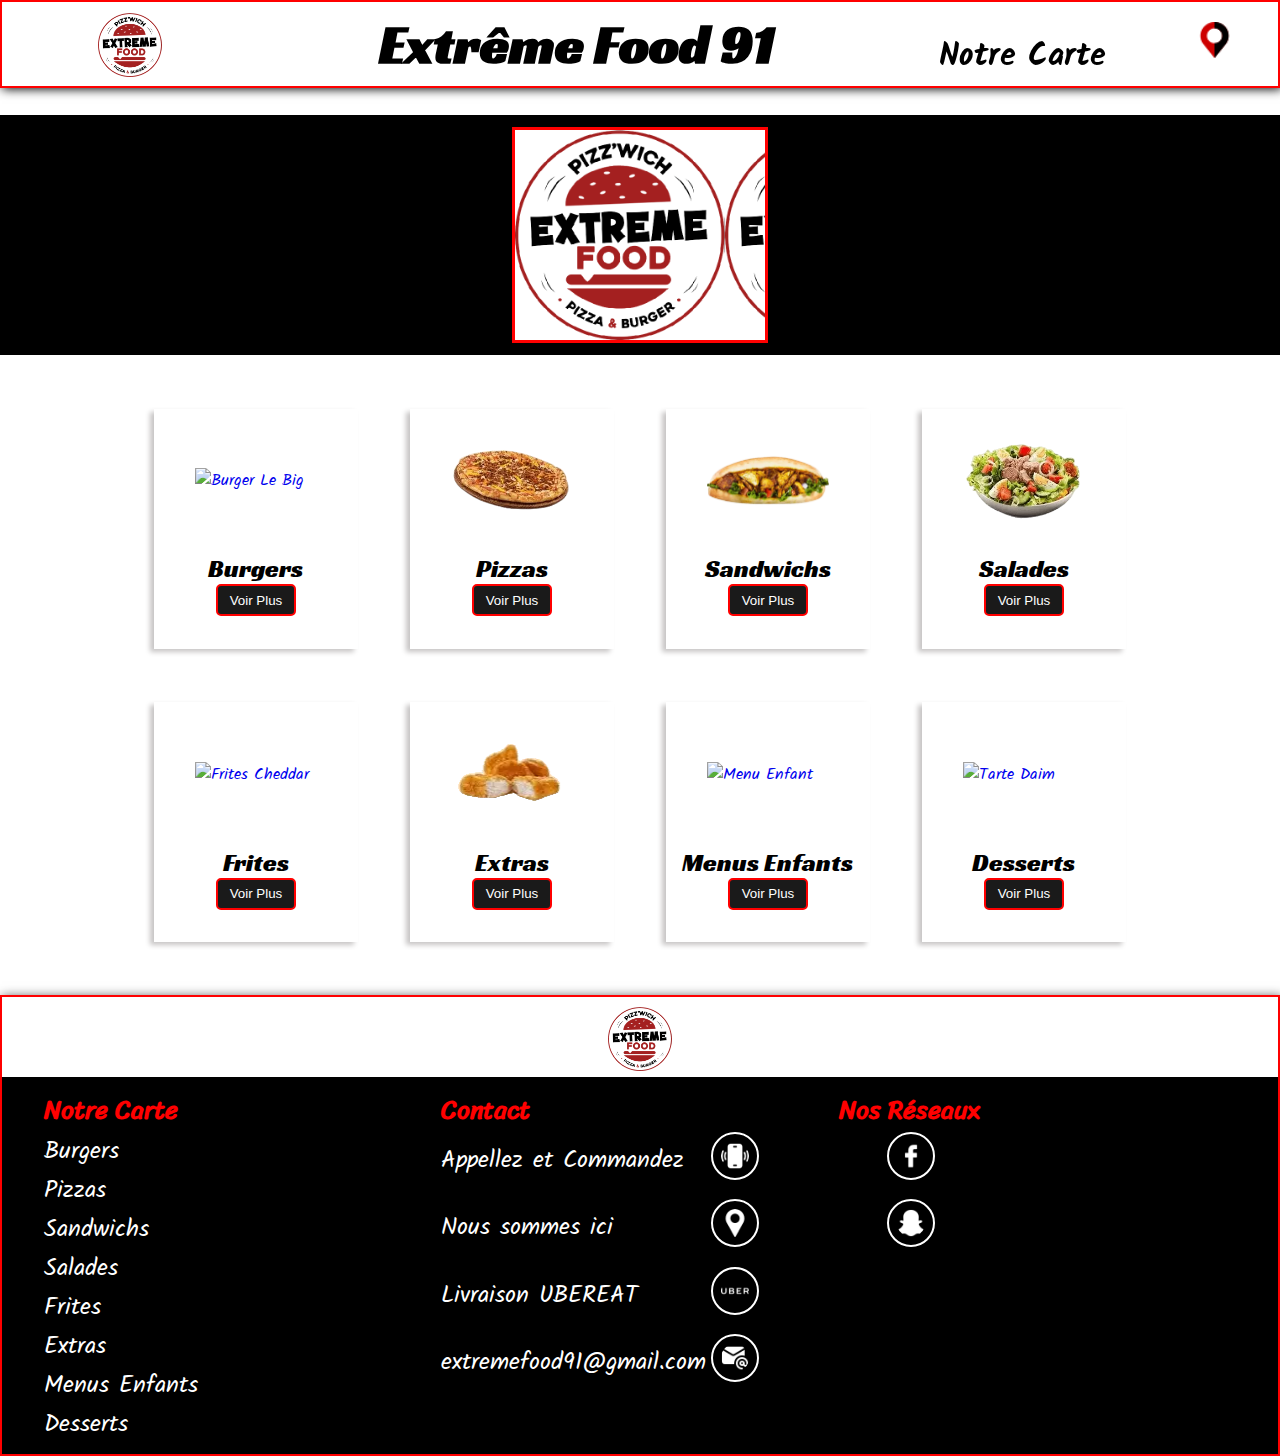
==== commit e1f04df2: "retouches" ====
--- a/index.html
+++ b/index.html
@@ -1,9 +1,9 @@
 <!DOCTYPE html>
-<html lang="en">
+<html lang="fr">
   <head>
     <meta charset="utf-8" />
     <link rel="stylesheet" href="./style.css" type="text/css" />
-    <link rel="icon" href="/Images/Logos/logo-3.webp" />
+    <link rel="icon" href="Images/Logos/logo-3.webp" />
     <meta name="viewport" content="width=device-width, initial-scale=1" />
     <meta name="theme-color" content="#000000" />
     <meta name="description" content="Restaurant Rapide Extrême Food 91" />
@@ -39,7 +39,7 @@
               <a href="page.html#burgerContainer" class="cardsImgContainer">
                 <p class="cards">Nos Burgers</p>
                 <img
-                  src="/Images/Burgers/Balaise.webp"
+                  src="Images/Burgers/Balaise.webp"
                   alt="Burger Le Balaise"
                   class="cardsImg"
                 />
@@ -48,7 +48,7 @@
               <a href="page.html#pizzaContainer" class="cardsImgContainer">
                 <p class="cards">Nos Pizzas</p>
                 <img
-                  src="/Images/Pizza/Carnivore.webp"
+                  src="Images/Pizza/Carnivore.webp"
                   alt="Pizza Carnivore"
                   class="cardsImg"
                 />
@@ -57,7 +57,7 @@
               <a href="page.html#sandwichContainer" class="cardsImgContainer">
                 <p class="cards">Nos Sandwichs</p>
                 <img
-                  src="/Images/Sandwich/MixUp.webp"
+                  src="Images/Sandwich/MixUp.webp"
                   alt="Sandwich Le Mix Up"
                   class="cardsImg"
                 />
@@ -66,7 +66,7 @@
               <a href="page.html#saladContainer" class="cardsImgContainer">
                 <p class="cards">Nos Salades</p>
                 <img
-                  src="/Images/Salades/Poulax.webp"
+                  src="Images/Salades/Poulax.webp"
                   alt="Salade Poulax"
                   class="cardsImg"
                 />
@@ -75,7 +75,7 @@
               <a href="page.html#chipsContainer" class="cardsImgContainer">
                 <p class="cards">Nos Frites</p>
                 <img
-                  src="/Images/Friture/FritesCheddarBacon.webp"
+                  src="Images/Friture/FritesCheddarBacon.webp"
                   alt="Frites Cheddar Bacon"
                   class="cardsImg"
                 />
@@ -84,7 +84,7 @@
               <a href="page.html#extraContainer" class="cardsImgContainer">
                 <p class="cards">Nos Extras</p>
                 <img
-                  src="/Images/Friture/Nuggets.webp"
+                  src="Images/Friture/Nuggets.webp"
                   alt="Nuggets"
                   class="cardsImg"
                 />
@@ -93,7 +93,7 @@
               <a href="page.html#kidsMealsContainer" class="cardsImgContainer">
                 <p class="cards">Menu Kids</p>
                 <img
-                  src="/Images/Burgers/MenuEnfant.webp"
+                  src="Images/Burgers/MenuEnfant.webp"
                   alt="Menu Kids"
                   class="cardsImg"
                 />
@@ -102,7 +102,7 @@
               <a href="page.html#dessertContainer" class="cardsImgContainer">
                 <p class="cards">Nos Desserts</p>
                 <img
-                  src="/Images/Desserts/Tiramisu.webp"
+                  src="Images/Desserts/Tiramisu.webp"
                   alt="Tiramisu"
                   class="cardsImg"
                 />
@@ -137,53 +137,73 @@
           <div class="mealsCards">
             <a href="page.html#burgerContainer" class="mealsLinks">
               <img
-                src="/Images/Burgers/LeBig.webp"
+                src="Images/Burgers/LeBig.webp"
                 alt="Burger Le Big"
                 class="mealsImg"
               />
             </a>
             <div class="infosMeals">
               <p class="mealsTitles">Burgers</p>
-              <input class="seeMoreBtn" type="button" value="Voir Plus" />
+              <input
+                onclick="window.location.href='page.html#burgerContainer';"
+                class="seeMoreBtn"
+                type="button"
+                value="Voir Plus"
+              />
             </div>
           </div>
           <div class="mealsCards">
             <a href="page.html#pizzaContainer" class="mealsLinks">
               <img
-                src="/Images/Pizza/Bolognaise.webp"
+                src="Images/Pizza/Bolognaise.webp"
                 alt="Pizza Bolognaise"
                 class="mealsImg"
               />
             </a>
             <div class="infosMeals">
               <p class="mealsTitles">Pizzas</p>
-              <input class="seeMoreBtn" type="button" value="Voir Plus" />
+              <input
+                onclick="window.location.href='page.html#pizzaContainer';"
+                class="seeMoreBtn"
+                type="button"
+                value="Voir Plus"
+              />
             </div>
           </div>
           <div class="mealsCards">
             <a href="page.html#sandwichContainer" class="mealsLinks">
               <img
-                src="/Images/Sandwich/Chicken.webp"
+                src="Images/Sandwich/Chicken.webp"
                 alt="Sandwich Chicken"
                 class="mealsImg"
               />
             </a>
             <div class="infosMeals">
               <p class="mealsTitles">Sandwichs</p>
-              <input class="seeMoreBtn" type="button" value="Voir Plus" />
+              <input
+                onclick="window.location.href='page.html#sandwichContainer';"
+                class="seeMoreBtn"
+                type="button"
+                value="Voir Plus"
+              />
             </div>
           </div>
           <div class="mealsCards">
             <a href="page.html#saladContainer" class="mealsLinks">
               <img
-                src="/Images/Salades/Thon.webp"
+                src="Images/Salades/Thon.webp"
                 alt="Salade Thon"
                 class="mealsImg"
               />
             </a>
             <div class="infosMeals">
               <p class="mealsTitles">Salades</p>
-              <input class="seeMoreBtn" type="button" value="Voir Plus" />
+              <input
+                onclick="window.location.href='page.html#saladContainer';"
+                class="seeMoreBtn"
+                type="button"
+                value="Voir Plus"
+              />
             </div>
           </div>
         </div>
@@ -192,53 +212,73 @@
           <div class="mealsCards">
             <a href="page.html#chipsContainer" class="mealsLinks">
               <img
-                src="/Images/Friture/FritesCheddar.webp"
+                src="Images/Friture/FritesCheddar.webp"
                 alt="Frites Cheddar"
                 class="mealsImg"
               />
             </a>
             <div class="infosMeals">
               <p class="mealsTitles">Frites</p>
-              <input class="seeMoreBtn" type="button" value="Voir Plus" />
+              <input
+                onclick="window.location.href='page.html#chipsContainer';"
+                class="seeMoreBtn"
+                type="button"
+                value="Voir Plus"
+              />
             </div>
           </div>
           <div class="mealsCards">
             <a href="page.html#extraContainer" class="mealsLinks">
               <img
-                src="/Images/Friture/Nuggets.webp"
+                src="Images/Friture/Nuggets.webp"
                 alt="Nuggets"
                 class="mealsImg"
               />
             </a>
             <div class="infosMeals">
               <p class="mealsTitles">Extras</p>
-              <input class="seeMoreBtn" type="button" value="Voir Plus" />
+              <input
+                onclick="window.location.href='page.html#extraContainer';"
+                class="seeMoreBtn"
+                type="button"
+                value="Voir Plus"
+              />
             </div>
           </div>
           <div class="mealsCards">
             <a href="page.html#kidsMealsContainer" class="mealsLinks">
               <img
-                src="/Images/Burgers/MenuEnfant.webp"
+                src="Images/Burgers/MenuEnfant.webp"
                 alt="Menu Enfant"
                 class="mealsImg"
               />
             </a>
             <div class="infosMeals">
               <p class="mealsTitles">Menus Enfants</p>
-              <input class="seeMoreBtn" type="button" value="Voir Plus" />
+              <input
+                onclick="window.location.href='page.html#kidsMealsContainer';"
+                class="seeMoreBtn"
+                type="button"
+                value="Voir Plus"
+              />
             </div>
           </div>
           <div class="mealsCards">
             <a href="page.html#dessertContainer" class="mealsLinks">
               <img
-                src="/Images/Desserts/TarteDaim.webp"
+                src="Images/Desserts/TarteDaim.webp"
                 alt="Tarte Daim"
                 class="mealsImg"
               />
             </a>
             <div class="infosMeals">
               <p class="mealsTitles">Desserts</p>
-              <input class="seeMoreBtn" type="button" value="Voir Plus" />
+              <input
+                onclick="window.location.href='page.html#dessertContainer';"
+                class="seeMoreBtn"
+                type="button"
+                value="Voir Plus"
+              />
             </div>
           </div>
         </div>
@@ -249,90 +289,108 @@
     <footer class="footer">
       <div class="footerContainer">
         <div class="footerLogoContainer">
-          <img
-            src="/Images/Logos/Logo-2.webp"
-            alt="Logo Extrême Food 91"
-            class="footerLogo"
-          />
+          <a href="index.html">
+            <img
+              src="Images/Logos/Logo-2.webp"
+              alt="Logo Extrême Food 91"
+              class="footerLogo"
+            />
+          </a>
         </div>
 
         <div class="footerInfosContainer">
           <div class="footerCardContainer">
             <h4 class="footerTitles">Notre Carte</h4>
             <div class="footerCard">
-              <a href="page.html#burgerContainer" class="footerCardLinks">Burgers</a>
-              <a href="page.html#pizzaContainer" class="footerCardLinks">Pizzas</a>
-              <a href="page.html#sandwichContainer" class="footerCardLinks">Sandwichs</a>
-              <a href="page.html#saladContainer" class="footerCardLinks">Salades</a>
-              <a href="page.html#chipsContainer" class="footerCardLinks">Frites</a>
-              <a href="page.html#extraContainer" class="footerCardLinks">Extras</a>
-              <a href="page.html#kidsMealsContainer" class="footerCardLinks">Menus Enfants</a>
-              <a href="page.html#dessertContainer" class="footerCardLinks">Desserts</a>
+              <a href="page.html#burgerContainer" class="footerCardLinks"
+                >Burgers</a
+              >
+              <a href="page.html#pizzaContainer" class="footerCardLinks"
+                >Pizzas</a
+              >
+              <a href="page.html#sandwichContainer" class="footerCardLinks"
+                >Sandwichs</a
+              >
+              <a href="page.html#saladContainer" class="footerCardLinks"
+                >Salades</a
+              >
+              <a href="page.html#chipsContainer" class="footerCardLinks"
+                >Frites</a
+              >
+              <a href="page.html#extraContainer" class="footerCardLinks"
+                >Extras</a
+              >
+              <a href="page.html#kidsMealsContainer" class="footerCardLinks"
+                >Menus Enfants</a
+              >
+              <a href="page.html#dessertContainer" class="footerCardLinks"
+                >Desserts</a
+              >
             </div>
           </div>
           <div>
             <h4 class="footerTitles">Contact</h4>
-            <!-- <p class="footerCardLinks">Appelez-nous: 09.87.00.73.01</p> -->
-            <a href="tel:+33987007301" class="footerCardLinks">Appelez-nous en un clic !</a>
-            <p class="footerCardLinks">
-              Trouvez-nous:
+            <a href="tel:+33987007301" class="footerCardContactLinks">
+              Appellez et Commandez
+              <img src="Images/icons/phone.png" alt="Notre Numéro +33987007301" class="reseauLogos"/>
+              
+            </a>
+      
               <a
                 href="https://goo.gl/maps/BwsLsfwWhF5oVMnx7"
                 target="_blank"
-                class="footerCardLinks"
-                >Ici !</a
-              >
-            </p>
-            <p class="footerCardLinks">4 avenue des meuniers 91150 Étampes</p>
-            <a href="mailto:extremefood91@gmail.com" target="_blank" class="footerCardLinks">@: extremefood91@gmail.com</a>
-          </div>
+                class="footerCardContactLinks">
+            
+                Nous sommes ici
+                <img
+                  src="Images/icons/pin.webp"
+                  alt="4 avenue des meuniers 91150 Étampes"
+                  class="reseauLogos"
+                />
+            </a>
+            <a
+              href="https://www.ubereats.com/fr/store/extreme-x-food/DJLPsvUhWgyoLSpjos2V5g?utm_campaign=place-action-link&amp;utm_medium=organic&amp;utm_source=google"
+              target="_blank"
+              class="footerCardContactLinks">
+              Livraison UBEREAT
+              <img
+              src="Images/icons/uber.webp"
+              alt="UberEat"
+              class="reseauLogos"
+            />
+              </a>
+            <a
+              href="mailto:extremefood91@gmail.com"
+              target="_blank"
+              class="footerCardContactLinks">
+              extremefood91@gmail.com
+              <img src="Images/icons/email.png" alt="extremefood91@gmail.com" class="reseauLogos"/>
+              </a>
+          </div>
+        
           <div>
-            <h4 class="footerTitles">Nos Services</h4>
-            <a
-              href="https://www.ubereats.com/fr/store/extreme-x-food/DJLPsvUhWgyoLSpjos2V5g?utm_campaign=place-action-link&utm_medium=organic&utm_source=google"
-              target="_blank"
-              class="footerCardLinks"
-              >Livraison UBEREAT</a
-            >
-          </div>
-          <div>
-            <h5 class="footerTitles">Pour nous suivre, c'est par là !</h5>
+            <h5 class="footerTitles">Nos Réseaux</h5>
 
             <div class="footerReseauLogos">
               <a
                 href="https://www.facebook.com/profile.php?id=100083142766612"
                 target="_blank"
-              >
-                <img
-                  src="/Images/icons/facebook.webp"
+                class="footerCardReseauLinks"
+              >
+                <img
+                  src="Images/icons/facebook.webp"
                   alt="Facebook"
                   class="reseauLogos"
                 />
               </a>
               <a
-                href="https://www.snapchat.com/add/extreme-food91?share_id=7uzzYA0iHAE&locale=fr-FR"
+                href="https://www.snapchat.com/add/extreme-food91?share_id=7uzzYA0iHAE&amp;locale=fr-FR"
                 target="_blank"
-              >
-                <img
-                  src="/Images/icons/snapchat.webp"
+                class="footerCardReseauLinks"
+              >
+                <img
+                  src="Images/icons/snapchat.webp"
                   alt="SnapChat"
-                  class="reseauLogos"
-                />
-              </a>
-              <a
-                href="https://www.ubereats.com/fr/store/extreme-x-food/DJLPsvUhWgyoLSpjos2V5g?utm_campaign=place-action-link&utm_medium=organic&utm_source=google"
-                target="_blank"
-              >
-                <img
-                  src="/Images/icons/uber.webp"
-                  alt="UberEat"
-                  class="reseauLogos"
-                />
-              </a>
-              <a href="https://goo.gl/maps/BwsLsfwWhF5oVMnx7" target="_blank">
-                <img
-                  src="Images/icons/pin.webp"
-                  alt="Localisation du Restaurant à Etampes"
                   class="reseauLogos"
                 />
               </a>
--- a/style.css
+++ b/style.css
@@ -3,20 +3,27 @@
   padding-top: 10px;
   width: 4rem;
 }
-@media (max-width: 600px) {
+@media (max-width: 425px) {
   .logo {
     padding-top: 7px;
   }
 }
 
+.imgLeftArrow {
+  width: 2.5rem;
+  height: 2.5rem;
+}
+.imgLeftArrow:hover {
+  cursor: pointer;
+}
+
 .mapIcon {
   text-align: center;
   width: 10rem;
 }
-@media (max-width: 600px) {
+@media (max-width: 425px) {
   .mapIcon {
     text-align: right;
-    margin-right: 1rem;
   }
 }
 
@@ -29,6 +36,8 @@
   color: white;
   border: 2px solid red;
   border-radius: 5px;
+  width: 5rem;
+  height: 2rem;
 }
 .seeMoreBtn:hover {
   background-color: white;
@@ -38,7 +47,6 @@
 }
 
 .reseauLogos {
-  margin-top: 1rem;
   padding: 8px;
   width: 3rem;
   border: 2px solid white;
@@ -68,7 +76,7 @@
   align-content: center;
   align-items: center;
 }
-@media (max-width: 600px) {
+@media (max-width: 425px) {
   body {
     margin: 0;
     padding: 0;
@@ -77,34 +85,39 @@
 }
 
 .mainContainer {
-  padding-top: 5rem;
-  display: flex;
-  flex-direction: column;
-  align-items: center;
-}
-@media (max-width: 600px) {
+  display: flex;
+  flex-direction: column;
+  align-items: center;
+  padding-top: 9%;
+}
+@media (max-width: 1200px) {
   .mainContainer {
-    padding-top: 5rem;
+    padding-top: 12%;
+  }
+}
+@media (max-width: 425px) {
+  .mainContainer {
+    padding-top: 40%;
   }
 }
 
 .deliciousBanner {
+  display: flex;
+  justify-content: center;
+  align-items: center;
   background-color: black;
   width: 100%;
   height: 15rem;
-  display: flex;
-  justify-content: center;
-  align-items: center;
-}
-@media (max-width: 600px) {
+}
+@media (max-width: 425px) {
   .deliciousBanner {
     height: 12rem;
   }
 }
 
 .deliciousContainer {
-  width: 29rem;
-  height: 13.5rem;
+  width: 20%;
+  height: 90%;
   border: 3px solid red;
   box-shadow: -4px 3px 5px 0px black;
   background-color: white;
@@ -115,47 +128,53 @@
   background-size: contain;
   animation: defilement 8s cubic-bezier(1, -0.88, 0.27, 1.55) infinite;
 }
-@media (max-width: 600px) {
+@media (max-width: 1200px) {
   .deliciousContainer {
-    height: 76%;
+    height: 85%;
+    width: 35%;
+  }
+}
+@media (max-width: 425px) {
+  .deliciousContainer {
+    height: 85%;
+    width: 84%;
   }
 }
 
 @keyframes defilement {
   0% {
-    background-image: url("/Images/Sandwich/SandwichBanner.webp");
+    background-image: url("Images/Sandwich/SandwichBanner.webp");
     background-repeat: no-repeat;
   }
   50% {
-    background-image: url("/Images/Burgers/BurgerBanner.webp");
+    background-image: url("Images/Burgers/BurgerBanner.webp");
     background-repeat: no-repeat;
   }
   100% {
-    background-image: url("/Images/Pizza/PizzaBanner.webp");
+    background-image: url("Images/Pizza/PizzaBanner.webp");
     background-repeat: no-repeat;
   }
 }
 .deliciousSlides {
   width: 100%;
   height: 0;
-  padding-top: 45%;
   background-size: contain;
 }
 
 .meals {
-  display: flex;
-  flex-direction: column;
   width: 100%;
   height: 40rem;
-  align-items: center;
+  display: flex;
+  flex-direction: column;
   justify-content: space-evenly;
+  align-items: center;
 }
 @media (max-width: 1200px) {
   .meals {
     height: 30rem;
   }
 }
-@media (max-width: 600px) {
+@media (max-width: 425px) {
   .meals {
     overflow: scroll;
     height: 114rem;
@@ -169,6 +188,7 @@
   flex-direction: row;
   justify-content: space-around;
   width: 80%;
+  height: auto;
 }
 @media (max-width: 1200px) {
   .mealsPart1,
@@ -176,39 +196,39 @@
     width: 95%;
   }
 }
-@media (max-width: 600px) {
+@media (max-width: 425px) {
   .mealsPart1,
   .mealsPart2 {
+    display: flex;
     flex-direction: column;
     align-items: center;
   }
 }
 
 .mealsCards {
+  display: flex;
+  flex-direction: column;
+  justify-content: space-evenly;
+  align-items: center;
   width: 20%;
   height: 15rem;
   background-color: white;
-  border: 4px solid black;
-  display: flex;
-  flex-direction: column;
-  justify-content: space-evenly;
-  align-items: center;
-  box-shadow: -4px 3px 5px 0px rgba(0, 0, 0, 0.623);
+  box-shadow: -4px 3px 5px 0px #c7c5c5;
 }
 .mealsCards:hover {
-  box-shadow: 5px 5px 5px 0px rgba(255, 0, 0, 0.6392156863);
+  box-shadow: 2px 2px 5px 0px rgba(255, 0, 0, 0.6392156863);
   cursor: pointer;
   transform: rotate(2deg);
 }
 @media (max-width: 1200px) {
   .mealsCards {
-    width: 10rem;
+    width: 25%;
     height: 11rem;
   }
 }
-@media (max-width: 600px) {
+@media (max-width: 425px) {
   .mealsCards {
-    width: 15rem;
+    width: 90%;
     height: 13rem;
     margin-bottom: 1rem;
   }
@@ -217,18 +237,18 @@
 .mealsLinks {
   display: flex;
   flex-direction: column;
-  align-items: center;
   justify-content: space-around;
+  align-items: center;
   height: 5rem;
   text-decoration: none;
   list-style: none;
 }
 
 .mealsImg {
-  width: 70%;
+  width: 60%;
   height: auto;
 }
-@media (max-width: 600px) {
+@media (max-width: 425px) {
   .mealsImg {
     width: 60%;
   }
@@ -250,11 +270,6 @@
   .mealsTitles {
     font-size: 20px;
   }
-}
-
-.seeMoreBtn {
-  width: 8rem;
-  height: 2rem;
 }
 
 #burgerContainer,
@@ -280,13 +295,12 @@
 .kidsMealsTitle,
 .dessertTitle {
   display: flex;
+  flex-direction: row;
   flex-wrap: wrap;
-  flex-direction: row;
-  align-items: center;
   justify-content: space-around;
+  align-items: center;
   background-color: red;
   text-align: center;
-  border: 3px solid black;
   width: 30%;
   margin-top: 1rem;
   margin-bottom: 1rem;
@@ -309,7 +323,7 @@
     font-size: 2rem;
   }
 }
-@media (max-width: 600px) {
+@media (max-width: 425px) {
   .burgersTitle,
   .menusDuosTitle,
   .pizzasTitle,
@@ -332,11 +346,11 @@
   display: flex;
   flex-direction: row;
   flex-wrap: wrap;
-  justify-content: space-between;
   align-content: space-around;
+  justify-content: flex-start;
   height: auto;
 }
-@media (max-width: 600px) {
+@media (max-width: 425px) {
   .burgersBlocks,
   .pizzasBlocks,
   .sandwichsBlocks,
@@ -347,26 +361,42 @@
 }
 
 .burgersBlockBox {
+  display: flex;
+  flex-direction: column;
+  justify-content: space-evenly;
+  align-items: center;
   background-color: white;
   width: 14rem;
   height: 16rem;
   margin-bottom: 1.3rem;
-  display: flex;
-  flex-direction: column;
-  align-items: center;
-  border: 4px solid black;
-  justify-content: space-evenly;
-  box-shadow: -4px 6px 10px grey;
+  margin-right: 3.5rem;
+  box-shadow: -1px 1px 5px 0px #c7c5c5;
 }
 @media (max-width: 1200px) {
   .burgersBlockBox {
-    width: 13rem;
-    height: 13rem;
-  }
-}
-@media (max-width: 600px) {
+    width: 22%;
+    height: 12rem;
+    margin-right: 1rem;
+  }
+}
+@media (max-width: 425px) {
   .burgersBlockBox {
-    width: 90%;
+    width: 100%;
+    margin-right: 0;
+  }
+}
+
+.burgersBlocks4,
+.burgersBlocks3 {
+  display: flex;
+  flex-direction: row;
+  flex-wrap: wrap;
+  justify-content: flex-start;
+}
+@media (max-width: 425px) {
+  .burgersBlocks4,
+  .burgersBlocks3 {
+    justify-content: center;
   }
 }
 
@@ -390,8 +420,8 @@
 .imgExtras,
 .imgKidsMeals,
 .imgDessert {
-  width: 11rem;
-  height: 8rem;
+  width: 10rem;
+  height: 7rem;
 }
 @media (max-width: 1200px) {
   .imgBurgers,
@@ -401,7 +431,7 @@
   .imgKidsMeals,
   .imgDessert {
     width: 7rem;
-    height: 6rem;
+    height: 5rem;
   }
 }
 
@@ -430,13 +460,12 @@
   display: flex;
   flex-direction: row;
   flex-wrap: wrap;
+  align-content: space-between;
   justify-content: space-between;
-  width: 80%;
+  align-items: stretch;
   height: auto;
-  align-items: stretch;
-  align-content: space-between;
-}
-@media (max-width: 600px) {
+}
+@media (max-width: 425px) {
   .menusDuosBox {
     height: auto;
     width: 100%;
@@ -445,15 +474,21 @@
 
 .menusDuos,
 .pizzWich {
+  display: flex;
+  flex-direction: column;
+  justify-content: space-evenly;
   border: 3px dashed #ffa600;
   width: 23%;
   text-align: center;
-  display: flex;
-  flex-direction: column;
-  justify-content: space-evenly;
   margin-bottom: 2rem;
 }
-@media (max-width: 600px) {
+@media (max-width: 1200px) {
+  .menusDuos,
+  .pizzWich {
+    justify-content: space-between;
+  }
+}
+@media (max-width: 425px) {
   .menusDuos,
   .pizzWich {
     width: 100%;
@@ -465,30 +500,42 @@
   font-size: 30px;
   color: red;
 }
+@media (max-width: 1200px) {
+  .menusDuosOffers {
+    font-size: 25px;
+  }
+}
 
 .menuDuoMiniTitle,
 .pizzWichMiniTitle {
   font-family: "Sriracha", cursive;
-  font-size: 25px;
+  font-size: 22px;
 }
 
 .pizzasBlockBox,
 .sandwichsBlockBox {
+  display: flex;
+  flex-direction: column;
+  justify-content: space-evenly;
+  align-items: center;
   background-color: white;
   width: 30%;
   height: 16rem;
   margin-bottom: 1.3rem;
-  display: flex;
-  flex-direction: column;
-  align-items: center;
-  border: 4px solid black;
-  justify-content: space-evenly;
-  box-shadow: -4px 6px 10px grey;
-}
-@media (max-width: 600px) {
+  margin-right: 3rem;
+  box-shadow: -4px 6px 10px #c7c5c5;
+}
+@media (max-width: 1200px) {
   .pizzasBlockBox,
   .sandwichsBlockBox {
-    width: 100%;
+    width: 33%;
+  }
+}
+@media (max-width: 425px) {
+  .pizzasBlockBox,
+  .sandwichsBlockBox {
+    width: 100%;
+    height: 13rem;
   }
 }
 
@@ -501,40 +548,63 @@
   border: 3px dashed #ffa600;
   margin-bottom: 1rem;
 }
-@media (max-width: 600px) {
+@media (max-width: 1200px) {
   .pizzaSizes {
     width: 100%;
+  }
+}
+@media (max-width: 425px) {
+  .pizzaSizes {
+    width: 100%;
     flex-direction: column;
   }
 }
 
 .pizzaSizesInfos {
+  display: flex;
+  flex-direction: row;
+  flex-wrap: nowrap;
+  align-items: center;
   font-family: "Racing Sans One", cursive;
   color: red;
   font-size: 30px;
   padding: 10px;
-  display: flex;
-  flex-direction: row;
-  align-items: center;
+}
+
+.pizzWichIntro {
+  display: flex;
+  flex-direction: row;
+  align-items: baseline;
+}
+@media (max-width: 425px) {
+  .pizzWichIntro {
+    flex-direction: column;
+  }
+}
+
+.pizzWichBase {
+  display: flex;
+  flex-direction: row;
   flex-wrap: nowrap;
-}
-
-.pizzWichBase {
+  justify-content: space-between;
   font-family: "Racing Sans One", cursive;
   margin-bottom: 1.5rem;
   font-size: 30px;
-  display: flex;
-  flex-direction: row;
-  flex-wrap: nowrap;
-  justify-content: space-between;
-  width: 50%;
-}
-@media (max-width: 600px) {
+  width: 25%;
+}
+@media (max-width: 1200px) {
+  .pizzWichBase {
+    width: 30%;
+    font-size: 28px;
+  }
+}
+@media (max-width: 425px) {
   .pizzWichBase {
     font-size: 25px;
     width: 100%;
     flex-direction: column;
     text-align: center;
+    margin-bottom: 0;
   }
 }
 
@@ -542,8 +612,14 @@
   color: skyblue;
   width: 20%;
   font-size: 30px;
-}
-@media (max-width: 600px) {
+  font-family: "Kalam", cursive;
+}
+@media (max-width: 1200px) {
+  .pizzWichBaseCream {
+    font-size: 28px;
+  }
+}
+@media (max-width: 425px) {
   .pizzWichBaseCream {
     font-size: 25px;
     width: 100%;
@@ -555,12 +631,20 @@
   color: red;
   width: 20%;
   font-size: 30px;
-}
-@media (max-width: 600px) {
+  margin-left: -8rem;
+  font-family: "Racing Sans One", cursive;
+}
+@media (max-width: 1200px) {
+  .pizzWichBaseTomato {
+    font-size: 28px;
+  }
+}
+@media (max-width: 425px) {
   .pizzWichBaseTomato {
     font-size: 25px;
     width: 100%;
     text-align: center;
+    margin-bottom: 1rem;
   }
 }
 
@@ -568,11 +652,11 @@
   display: flex;
   flex-direction: row;
   flex-wrap: wrap;
+  align-content: space-between;
   justify-content: space-between;
   align-items: stretch;
-  align-content: space-between;
-}
-@media (max-width: 600px) {
+}
+@media (max-width: 425px) {
   .pizzWichBox {
     justify-content: center;
   }
@@ -582,18 +666,56 @@
 .infosPizzWich,
 .infosSandwich,
 .infosSalad,
-.infosChips,
+.infosChips {
+  font-size: 24px;
+  font-family: "Kalam", cursive;
+  text-align: center;
+  overflow: auto;
+  height: 5rem;
+}
+@media (max-width: 1200px) {
+  .infosPizza,
+  .infosPizzWich,
+  .infosSandwich,
+  .infosSalad,
+  .infosChips {
+    font-size: 20px;
+  }
+}
+@media (max-width: 425px) {
+  .infosPizza,
+  .infosPizzWich,
+  .infosSandwich,
+  .infosSalad,
+  .infosChips {
+    height: auto;
+  }
+}
+
+.infosSalad,
 .infosExtra {
   font-size: 24px;
   font-family: "Kalam", cursive;
   text-align: center;
 }
+@media (max-width: 1200px) {
+  .infosSalad,
+  .infosExtra {
+    font-size: 20px;
+  }
+}
 
 .imgSandwichs {
-  width: 15rem;
-  height: 7rem;
-}
-@media (max-width: 1200px) {
+  width: 12rem;
+  height: 6rem;
+}
+@media (max-width: 1200px) {
+  .imgSandwichs {
+    width: 11rem;
+    height: 4.5rem;
+  }
+}
+@media (max-width: 425px) {
   .imgSandwichs {
     width: 10rem;
     height: 5rem;
@@ -606,11 +728,11 @@
   display: flex;
   flex-direction: row;
   flex-wrap: wrap;
+  align-content: space-around;
   justify-content: flex-start;
-  align-content: space-around;
   height: auto;
 }
-@media (max-width: 600px) {
+@media (max-width: 425px) {
   .saladsBlocks,
   .chipsBlocks,
   .kidsMealsBlocks {
@@ -621,19 +743,18 @@
 .saladsBlockBox,
 .chipsBlockBox,
 .kidsMealsBlockBox {
+  display: flex;
+  flex-direction: column;
+  justify-content: space-evenly;
+  align-items: center;
   margin-right: 3rem;
   background-color: white;
   width: 30%;
   height: 16rem;
   margin-bottom: 1.3rem;
-  display: flex;
-  flex-direction: column;
-  align-items: center;
-  border: 4px solid black;
-  justify-content: space-evenly;
-  box-shadow: -4px 6px 10px grey;
-}
-@media (max-width: 600px) {
+  box-shadow: -4px 6px 10px #c7c5c5;
+}
+@media (max-width: 425px) {
   .saladsBlockBox,
   .chipsBlockBox,
   .kidsMealsBlockBox {
@@ -644,29 +765,28 @@
 }
 
 .imgSalads {
-  width: 16rem;
-  height: 8rem;
-}
-@media (max-width: 600px) {
+  width: 12rem;
+  height: 7rem;
+}
+@media (max-width: 425px) {
   .imgSalads {
-    width: 12rem;
-    height: 7rem;
+    width: 10rem;
+    height: 6rem;
   }
 }
 
 .extrasBlockBox,
 .dessertsBlockBox {
+  display: flex;
+  flex-direction: column;
+  justify-content: space-evenly;
+  align-items: center;
   margin-right: 3rem;
   background-color: white;
   width: 28%;
   height: 17rem;
   margin-bottom: 1.3rem;
-  display: flex;
-  flex-direction: column;
-  align-items: center;
-  border: 4px solid black;
-  justify-content: space-evenly;
-  box-shadow: -4px 6px 10px grey;
+  box-shadow: -4px 6px 10px #c7c5c5;
 }
 @media (max-width: 1200px) {
   .extrasBlockBox,
@@ -676,7 +796,7 @@
     margin-right: 0;
   }
 }
-@media (max-width: 600px) {
+@media (max-width: 425px) {
   .extrasBlockBox,
   .dessertsBlockBox {
     width: 100%;
@@ -684,11 +804,12 @@
   }
 }
 
-.price1, .price2 {
+.price1,
+.price2 {
   display: flex;
   flex-direction: row;
   flex-wrap: nowrap;
-  width: 40%;
+  width: 50%;
 }
 
 .extrasBlocks,
@@ -696,43 +817,54 @@
   display: flex;
   flex-direction: row;
   flex-wrap: wrap;
+  align-content: space-around;
   justify-content: space-between;
-  align-content: space-around;
   height: auto;
 }
 
 .headerContainer {
   display: flex;
-  align-items: center;
   flex-direction: row;
   flex-wrap: nowrap;
+  align-items: center;
   border: 2px solid red;
   box-shadow: 2px 1px 10px 0px black;
   position: fixed;
   background-color: white;
-  height: 5rem;
+  height: 5.5rem;
   z-index: 1;
 }
-@media (max-width: 600px) {
+@media (max-width: 425px) {
   .headerContainer {
     flex-direction: column;
   }
 }
 
+.leftArrowContainer {
+  width: 10%;
+}
+@media (max-width: 425px) {
+  .leftArrowContainer {
+    width: 20%;
+  }
+}
+
 .logoContainer {
   text-align: center;
-  width: 25rem;
-}
-@media (max-width: 600px) {
+  width: 20%;
+}
+@media (max-width: 425px) {
   .logoContainer {
     position: absolute;
+    width: 50%;
   }
 }
 
 .titleContainer {
   text-align: center;
-}
-@media (max-width: 600px) {
+  width: 50%;
+}
+@media (max-width: 425px) {
   .titleContainer {
     width: 0;
   }
@@ -748,87 +880,240 @@
   font-size: 3.3rem;
   color: black;
 }
-@media (max-width: 600px) {
+@media (max-width: 1200px) {
+  .restoTitle {
+    font-size: 1.8rem;
+  }
+}
+@media (max-width: 425px) {
   .restoTitle {
     visibility: hidden;
     height: 0;
   }
 }
-@media (max-width: 1200px) {
-  .restoTitle {
-    font-size: 1.8rem;
+
+.mapMenuContainer {
+  display: flex;
+  flex-direction: row;
+  flex-wrap: nowrap;
+  justify-content: space-around;
+  align-items: center;
+  width: 10%;
+}
+@media (max-width: 425px) {
+  .mapMenuContainer {
+    width: 100%;
+    height: 5rem;
+    align-items: flex-end;
+  }
+}
+
+.footerContainer {
+  display: flex;
+  flex-direction: column;
+  flex-wrap: nowrap;
+  align-items: center;
+  border: 2px solid red;
+  box-shadow: 2px 1px 10px 0px rgba(0, 0, 0, 0.623);
+  background-color: black;
+  height: auto;
+}
+
+.footerLogoContainer {
+  padding: 10px;
+  text-align: center;
+  background-color: white;
+  height: 5rem;
+}
+
+.footerLogo {
+  width: 4rem;
+  background-color: white;
+}
+
+.footerInfosContainer {
+  display: flex;
+  flex-direction: row;
+  align-items: stretch;
+  padding-bottom: 15px;
+  width: 95%;
+  padding: 10px;
+}
+@media (max-width: 1200px) {
+  .footerInfosContainer {
+    flex-direction: column;
+    text-align: center;
+  }
+}
+@media (max-width: 425px) {
+  .footerInfosContainer {
+    flex-direction: column;
+    text-align: center;
+  }
+}
+
+.footerCardContainer {
+  display: flex;
+  flex-direction: column;
+  flex-wrap: nowrap;
+}
+@media (max-width: 425px) {
+  .footerCardContainer {
+    margin-bottom: 1rem;
+  }
+}
+
+.footerTitles {
+  font-family: "Sriracha", cursive;
+  font-size: 25px;
+  color: red;
+}
+@media (max-width: 425px) {
+  .footerTitles {
+    font-size: 21px;
+  }
+}
+
+.footerCard {
+  display: flex;
+  flex-direction: column;
+  align-items: center;
+}
+
+.footerCardLinks {
+  font-size: 24px;
+  list-style: none;
+  text-decoration: none;
+  color: white;
+}
+@media (max-width: 425px) {
+  .footerCardLinks {
+    font-size: 20px;
+  }
+}
+
+.footerCardContactLinks {
+  display: flex;
+  flex-direction: row;
+  justify-content: space-between;
+  align-items: flex-end;
+  font-size: 24px;
+  list-style: none;
+  text-decoration: none;
+  color: white;
+  padding-right: 5rem;
+  margin-bottom: 1.2rem;
+}
+@media (max-width: 1200px) {
+  .footerCardContactLinks {
+    flex-direction: column;
+    align-items: center;
+    padding-right: 0;
+  }
+}
+@media (max-width: 425px) {
+  .footerCardContactLinks {
+    flex-direction: column;
+    align-items: center;
+    font-size: 20px;
+    padding-right: 0;
+  }
+}
+
+.footerReseauLogos {
+  display: flex;
+  flex-direction: column;
+  flex-wrap: nowrap;
+  align-items: center;
+}
+@media (max-width: 1200px) {
+  .footerReseauLogos {
+    flex-direction: row;
+  }
+}
+@media (max-width: 425px) {
+  .footerReseauLogos {
+    flex-direction: row;
+  }
+}
+
+.footerCardReseauLinks {
+  display: flex;
+  flex-direction: column;
+  align-items: flex-start;
+  margin-bottom: 1.2rem;
+  padding-left: 3rem;
+}
+@media (max-width: 1200px) {
+  .footerCardReseauLinks {
+    padding-left: 0;
+    align-items: center;
+  }
+}
+@media (max-width: 425px) {
+  .footerCardReseauLinks {
+    padding-left: 0;
+    align-items: center;
   }
 }
 
 .cardContainer {
-  height: 5rem;
-  width: 15rem;
-}
-@media (max-width: 600px) {
+  height: 80%;
+  width: 20%;
+}
+@media (max-width: 425px) {
   .cardContainer {
     width: 100%;
   }
 }
 
 .restoCard {
-  font-family: "Kalam", cursive;
-  font-size: 1.5rem;
   cursor: pointer;
-  height: 5rem;
-  width: 15rem;
-}
-@media (max-width: 600px) {
+  height: 80%;
+  width: 100%;
+}
+@media (max-width: 1200px) {
+  .restoCard {
+    width: 9rem;
+  }
+}
+@media (max-width: 425px) {
   .restoCard {
     visibility: hidden;
     height: 0;
   }
 }
-@media (max-width: 1200px) {
-  .restoCard {
-    width: 9rem;
-  }
-}
 
 .cardTitle {
   font-family: "Kalam", cursive;
-  font-size: 1.7rem;
+  font-size: 2rem;
   padding-top: 1.3rem;
   text-align: center;
 }
-@media (max-width: 600px) {
+@media (max-width: 1200px) {
+  .cardTitle {
+    font-size: 1.5rem;
+  }
+}
+@media (max-width: 425px) {
   .cardTitle {
     padding-top: 3rem;
   }
 }
 
-.mapMenuContainer {
-  display: flex;
-  width: 11rem;
-  flex-wrap: nowrap;
-  flex-direction: row;
-}
-@media (max-width: 600px) {
-  .mapMenuContainer {
-    width: 100%;
-    height: 5rem;
-    flex-direction: row-reverse;
-    align-items: flex-end;
-  }
-}
-
 .menuCards {
   display: flex;
   flex-direction: row;
   flex-wrap: wrap;
+  align-content: space-around;
   justify-content: space-evenly;
-  align-content: space-around;
   cursor: pointer;
   visibility: hidden;
   width: 0;
   height: 0;
   border-radius: 20px;
   border: 2px solid grey;
-  box-shadow: 4px 3px 11px 0px grey;
+  box-shadow: -3px -3px 10px 0px white;
   border-radius: 1rem;
   opacity: 0;
   position: relative;
@@ -843,13 +1128,6 @@
   opacity: 1;
   width: 45rem;
   height: 17rem;
-  overflow: scroll;
-}
-@media (max-width: 600px) {
-  .restoCard:hover .menuCards {
-    visibility: hidden;
-    opacity: 0;
-  }
 }
 @media (max-width: 1200px) {
   .restoCard:hover .menuCards {
@@ -858,14 +1136,20 @@
     height: 15rem;
   }
 }
+@media (max-width: 425px) {
+  .restoCard:hover .menuCards {
+    visibility: hidden;
+    opacity: 0;
+  }
+}
 
 .cardsImgContainer {
+  display: flex;
+  flex-direction: column-reverse;
   visibility: hidden;
-  width: 10rem;
-  height: 7rem;
+  width: 9rem;
+  height: 6rem;
   padding: 11px;
-  display: flex;
-  flex-direction: column-reverse;
   opacity: 0;
   list-style: none;
   text-decoration: none;
@@ -873,16 +1157,13 @@
 }
 .cardsImgContainer:hover {
   visibility: visible;
-  width: 9.5rem;
-  height: 7rem;
-  border: 2px solid grey;
-  box-shadow: 4px 3px 11px 0px grey;
+  box-shadow: 4px 3px 11px 0px #c7c5c5;
   border-radius: 1rem;
   transform: scale(1.03);
   cursor: pointer;
   opacity: 1;
 }
-@media (max-width: 600px) {
+@media (max-width: 425px) {
   .cardsImgContainer {
     visibility: visible;
     opacity: 1;
@@ -897,7 +1178,7 @@
   height: 3.5rem;
   margin-left: 1.7rem;
 }
-@media (max-width: 600px) {
+@media (max-width: 425px) {
   .cardsImg {
     width: 4rem;
     height: 2.5rem;
@@ -910,7 +1191,7 @@
   font-size: 15px;
   text-align: center;
 }
-@media (max-width: 600px) {
+@media (max-width: 425px) {
   .cards {
     font-size: 10px;
     font-family: "Racing Sans One", cursive;
@@ -924,97 +1205,31 @@
   opacity: 1;
 }
 
-.footerContainer {
-  display: flex;
-  align-items: center;
-  flex-direction: column;
-  flex-wrap: nowrap;
-  border: 2px solid red;
-  box-shadow: 2px 1px 10px 0px black;
-  background-color: black;
-  height: auto;
-}
-
-.footerLogoContainer {
-  padding: 10px;
-  display: flex;
-  justify-content: center;
-  align-items: center;
-  background-color: white;
-}
-
-.footerLogo {
-  width: 4rem;
-  background-color: white;
-}
-
-.footerInfosContainer {
-  display: flex;
-  align-items: stretch;
-  flex-direction: row;
-  padding-bottom: 15px;
-  width: 95%;
-  padding: 10px;
-}
-@media (max-width: 600px) {
-  .footerInfosContainer {
-    flex-direction: column;
-    text-align: center;
-  }
-}
-
-.footerCardContainer {
-  display: flex;
-  flex-direction: column;
-  flex-wrap: nowrap;
-}
-@media (max-width: 600px) {
-  .footerCardContainer {
-    margin-bottom: 1rem;
-  }
-}
-
-.footerTitles {
-  font-family: "Racing Sans One", cursive;
-  font-size: 17px;
-  color: red;
-}
-
-.footerCard {
-  display: flex;
-  flex-direction: column;
-}
-
-.footerCardLinks {
-  list-style: none;
-  text-decoration: none;
-  color: white;
-}
-
-.footerReseauLogos {
-  display: flex;
-  flex-direction: row;
-  flex-wrap: nowrap;
-}
-
 .logo {
   padding-top: 10px;
   width: 4rem;
 }
-@media (max-width: 600px) {
+@media (max-width: 425px) {
   .logo {
     padding-top: 7px;
   }
 }
 
+.imgLeftArrow {
+  width: 2.5rem;
+  height: 2.5rem;
+}
+.imgLeftArrow:hover {
+  cursor: pointer;
+}
+
 .mapIcon {
   text-align: center;
   width: 10rem;
 }
-@media (max-width: 600px) {
+@media (max-width: 425px) {
   .mapIcon {
     text-align: right;
-    margin-right: 1rem;
   }
 }
 
@@ -1027,6 +1242,8 @@
   color: white;
   border: 2px solid red;
   border-radius: 5px;
+  width: 5rem;
+  height: 2rem;
 }
 .seeMoreBtn:hover {
   background-color: white;
@@ -1036,7 +1253,6 @@
 }
 
 .reseauLogos {
-  margin-top: 1rem;
   padding: 8px;
   width: 3rem;
   border: 2px solid white;
